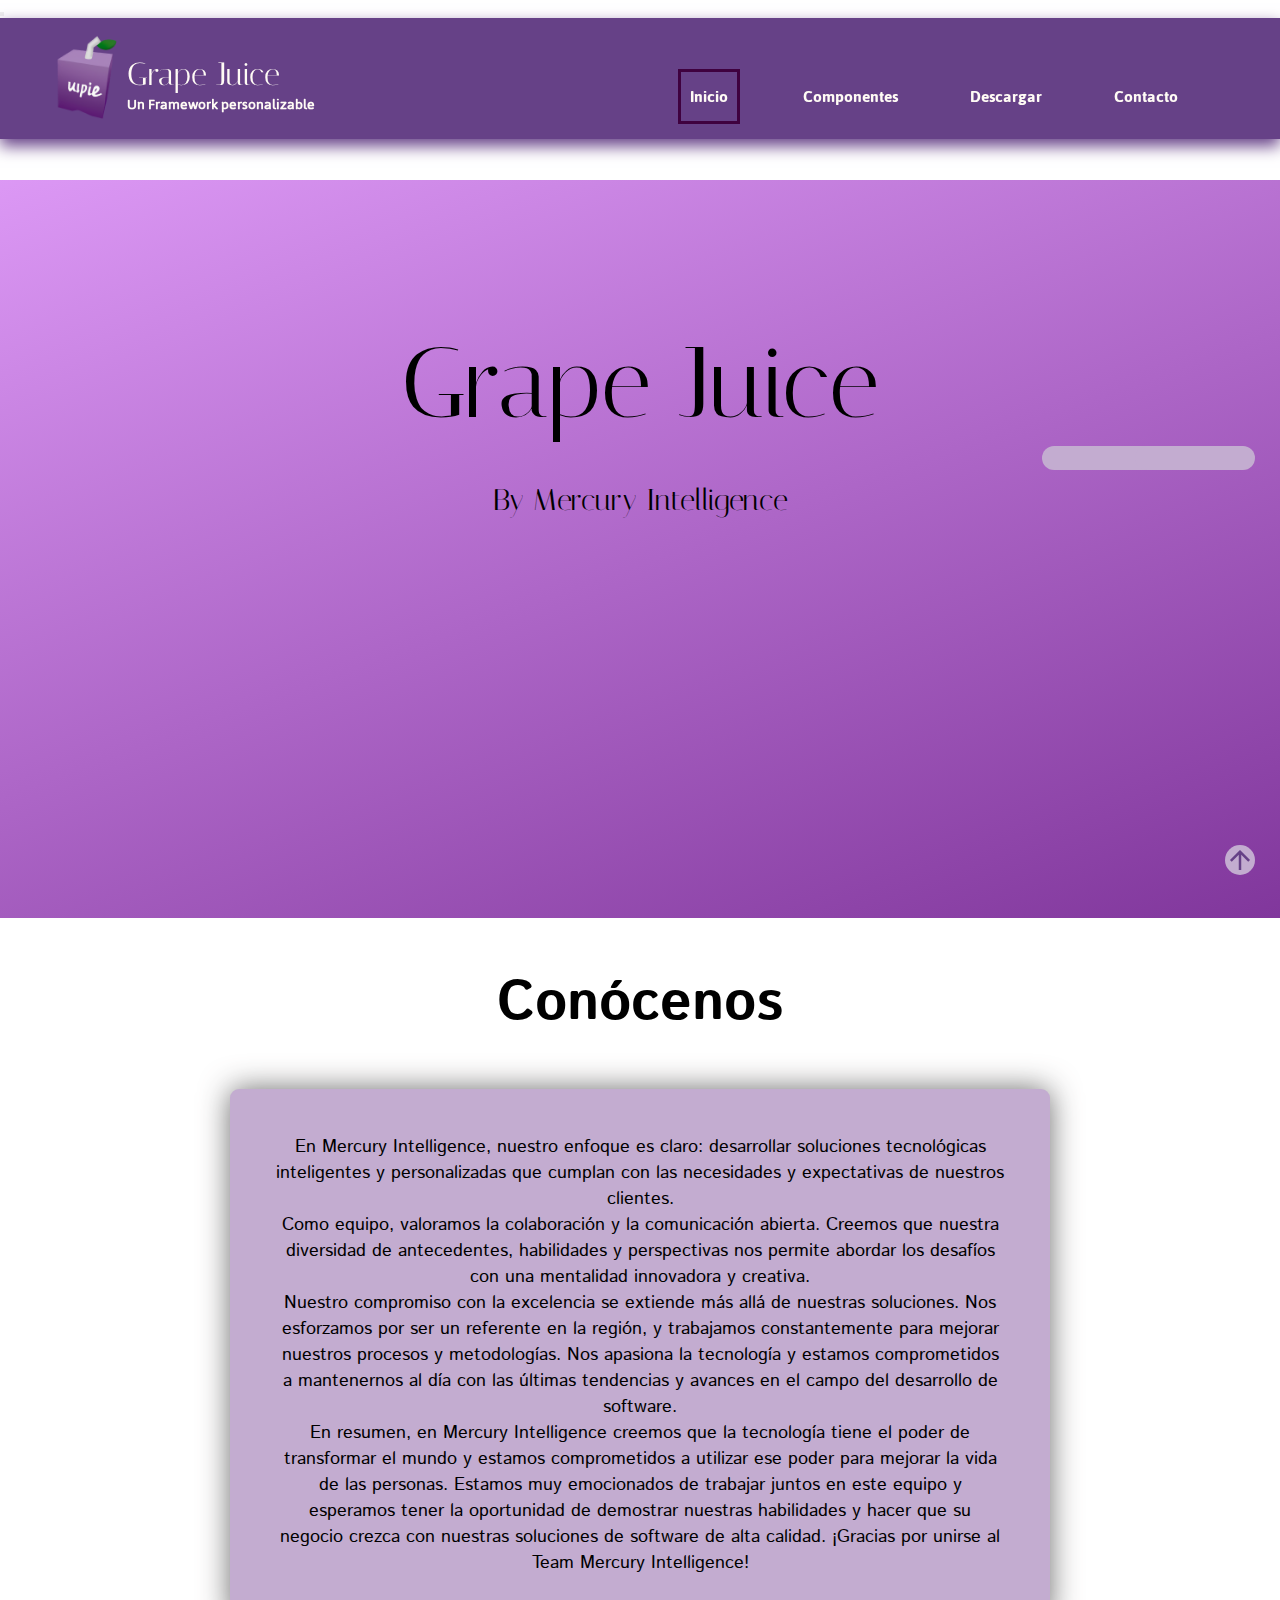
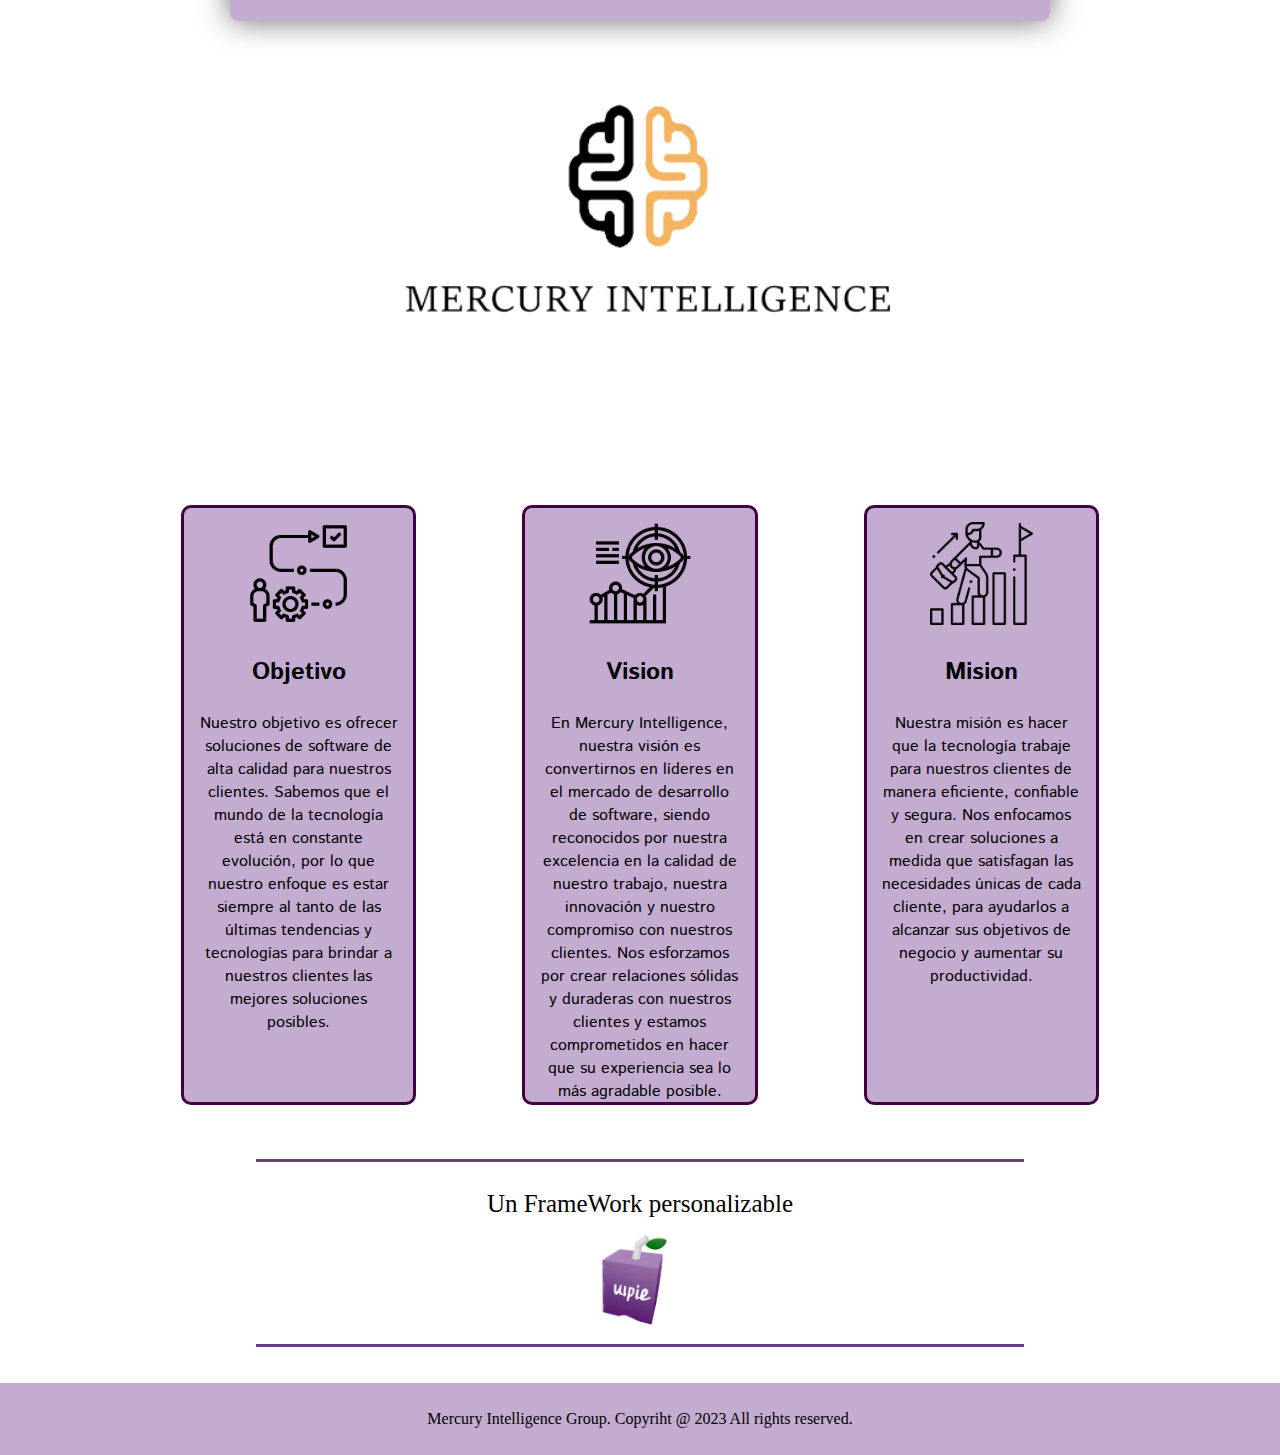
==== index.html @ bf849d71 "20/03" ====
<!-- Equipo 6: Mercury Intelligence
    INTEGRANTES:
ROMÁN LÓPEZ FÁTIMA ISABEL
GONZÁLEZ GONZÁLEZ URIEL
RUVALCABA BECERRA URIEL DE JESÚS
HERNÁNDEZ FRANCO CRISTOFER
NAVARRO GUTIÉRREZ ESTHEFANI
FLORES DE LA TORRE SAÚL

 -->
<!DOCTYPE html>
<html lang="en">

<head>
    <meta charset="UTF-8">
    <meta http-equiv="X-UA-Compatible" content="IE=edge">
    <meta name="viewport" content="width=device-width, initial-scale=1.0">
    <link rel="stylesheet" href="./assets/styles/style.css">
    <link rel="stylesheet" href="https://fonts.googleapis.com/icon?family=Material+Icons">
    <link rel="stylesheet" href="assets/icons/iconos.css">
    <link rel="shortcut icon" href="assets/img/grape-juice-logo.png">
    <title>Grape-Juice Framework</title>
</head>

<body>
    <span id="btnUp" class="material-icons">arrow_upward</span>
    <button class="switch" id="switch">
    <span class="dark material-icons" onclick="darkMode()">bedtime</span>
    <span class="light material-icons" onclick="lightMode()">sunny</span>
</button>
    <header class="headeri">
        <div>
            <h1 id="texto">Grape Juice</h1>
            <h4 id="perso">Un Framework personalizable</h4>
            <article class="logo" id="logo">
                <img src="assets/img/grape-juice-logo.png" style="width: 110px;">
            </article>
        </div>
        <nav>
            <ul class="ul" id="ul">
                <li><a id="cajaIn" href="index.html">Inicio</a></li>
                <li><a id="comp" href="componentes.html">Componentes</a></li>
                <li><a id="des" href="descarga.html">Descargar</a></li>
                <li><a id="cont" href="contacto.html">Contacto</a></li>
                <li><a id="home2" class="icon-home" href="index.html"></a></li>
                <li><a id="cajaIn2" class="icon-menu3" href="componentes.html"></a></li>
                <li><a id="des2" class="icon-cloud-download" href="descarga.html"></a></li>
                <li><a id="cont2" class="icon-user" href="contacto.html"></a></li>
            </ul>
        </nav>
    </header>
    <main>

        <div class="portada">
            <br><br><br><br> <br> <br> <br> <br>
                <h1 id="titulo">Grape Juice</h1>
                <h2 id="equipo">By Mercury Intelligence</h2>
            
        </div>
        <div id="conocenos">
            <br><br><h1 id="cono">Conócenos</h1><br><br>
            <p id="parrafoi"> En Mercury Intelligence, nuestro enfoque es claro: desarrollar soluciones tecnológicas inteligentes y personalizadas 
                que cumplan con las necesidades y expectativas de nuestros clientes. <br>
                
                Como equipo, valoramos la colaboración y la comunicación abierta. Creemos que nuestra diversidad de antecedentes, 
                habilidades y perspectivas nos permite abordar los desafíos con una mentalidad innovadora y creativa. <br>
                
                Nuestro compromiso con la excelencia se extiende más allá de nuestras soluciones. 
                Nos esforzamos por ser un referente en la región, y trabajamos constantemente para mejorar nuestros procesos y metodologías.
                Nos apasiona la tecnología y estamos comprometidos a mantenernos al día con las últimas tendencias y avances en el campo del desarrollo de software. <br>
                
                En resumen, en Mercury Intelligence creemos que la tecnología tiene el poder de transformar el mundo y estamos comprometidos a utilizar ese poder para mejorar la vida de las personas.
                Estamos muy emocionados de trabajar juntos en este equipo y esperamos tener la oportunidad de demostrar nuestras habilidades y hacer que su negocio crezca con nuestras soluciones de software de alta calidad.
                ¡Gracias por unirse al Team Mercury Intelligence! <br>
            </p>
        </div> <br><br>

        <div id="logoEquipo"><img src="assets/img/MercuryBSF.png" style="width: 40%;" ></div>

            <div class="info">
                <div class="objetivo">
                    <div id="imagen">
                        <img src="./assets/img/mision.png" style="width: 45%;">
                    </div><br>
                    <div id="textOb">
                        <h2>Objetivo</h2><br>
                        <p id="parrafo">Nuestro objetivo es ofrecer soluciones de software de alta calidad para nuestros clientes. 
                            Sabemos que el mundo de la tecnología está en constante evolución, por lo que nuestro enfoque es estar siempre al tanto de las últimas tendencias 
                            y tecnologías para brindar a nuestros clientes las mejores soluciones posibles.</p>
                    </div>

                </div>
                
                <div class="vision">
                    <div id="imagen">
                        <img src="./assets/img/vision.png" style="width: 45%;">
                    </div><br>
                    <div id="textOb">
                        <h2>Vision</h2><br>
                        <p id="parrafo">En Mercury Intelligence, nuestra visión es convertirnos en líderes en el mercado de desarrollo de software, 
                            siendo reconocidos por nuestra excelencia en la calidad de nuestro trabajo, nuestra innovación y nuestro compromiso con nuestros clientes. 
                            Nos esforzamos por crear relaciones sólidas y duraderas con nuestros clientes y estamos comprometidos en hacer que su experiencia sea lo más agradable posible.</p>
                    </div>
                </div>

                <div class="mision">
                    <div id="imagen">
                        <img src="./assets/img/motivacion.png" style="width: 45%;">
                    </div><br>
                    <div id="textOb">
                        <h2>Mision</h2><br>
                        <p id="parrafo"> Nuestra misión es hacer que la tecnología trabaje para nuestros clientes de manera eficiente, confiable y segura. 
                            Nos enfocamos en crear soluciones a medida que satisfagan las necesidades únicas de cada cliente, para ayudarlos a alcanzar sus objetivos de negocio y aumentar su productividad.
                            </p>
                    </div>
                </div>
                
            </div>
            <br><br><br><div id="by">
                <hr color="#664187" size="5" style="border-style:double;" id="hrForm"><br>
                <p>Un FrameWork personalizable</p>
                <div><img src="assets/img/grape-juice-logo.png" style="width: 120px;"></div>
                <hr color="#664187" size="5" style="border-style:double;" id="hrForm">
            </div><br><br>
        

    </main>

    <footer>
        <p>Mercury Intelligence Group. Copyriht @ 2023 All rights reserved.</p>
    </footer>

    <script src="assets/scripts/jquery-latest.js"></script>
    <script src="assets/scripts/index.js"></script>
</body>

</html>
---- assets/styles/style.css ----
@font-face {
    font-family: Titles;
    src: url(../fonts/Italiana-Regular.ttf);
    font-weight: bold;

}

@font-face {
    font-family: Apartados;
    src: url(../fonts/Jaldi-Bold.ttf);
    font-weight: bold;

}
@font-face {
    font-family: Apartado;
    src: url(../fonts/Jaldi-Regular.ttf);
    

}

@font-face {
    font-family: Subtitulos;
    src: url(../fonts/IstokWeb-Bold.ttf);

}

@font-face {
    font-family: Texts;
    src: url(../fonts/IstokWeb-Regular.ttf);

}

:root{
    --Fuerte: #664187;
    --Bajo: #c3acd0;
    --Beige: #F7EFE5;
    --blanco: #FFFBF5;
    --gris:#D9D9D9;
    --fsizeContenido: 22px;
    --fsizesubtitulos:26px;
    
}

/*General*/
*{
    margin:0;
    padding: 0;
    box-sizing: border-box;
    -moz-box-sizing: border-box;
    -o-box-sizing: border-box;
    -webkit-box-sizing: border-box;
    -ms-box-sizing: border-box;
    
   
}

header{
    width: 100%;
    padding: 3vh;
    position: fixed;
    text-align: right ;
    background-color: var(--Fuerte) ;
    color:var(--blanco);
    box-shadow: 0 7px 15px var(--Fuerte);
    z-index: 10;

}
header h1{
    text-align: left;
    margin-bottom: -12px;
    margin-top: 10px;
}
aside{
    width: 15vw;
    padding: 10vh;
    top: 18%;
    left: 60%;
    bottom: 1%;
    position:fixed;
    background-color:var(--Bajo);
    border-radius: 5px;
    
}
#texto{
    font-family: Titles;
    margin-left: 100px;
    
}
#perso{
   margin-left: 100px;
   position: fixed;
   margin-top: 10px;
   font-family:Apartado;
}
#cono{
    font-size: 55px;
}

#ul{
    font-family: Apartados;
    margin-inline-end: 50px;
    font-size: large;
}

nav ul li{
    display: inline-block;
}
nav ul li a{
    margin-left: 50px;
    padding: 1vh;
    text-decoration: none ;
    font-weight: bolder;
    color:var(--base);
    font-size:1em ;
    border-radius:0% ;
    transition: background-color 1s, color 0.5s;

}

nav ul li a:hover{
    background-color: var(--Bajo);
    color: var(--Fuerte);
}

 nav ul li #cajaIn{
    
    border: solid rgb(63, 1, 63) 3px;
}
nav ul li #cajaIn:hover{
    
    border: solid var(--Bajo) 3px;
}
 .btnMenu{
   margin-left: 15px;
   height: 200px;
   width: 200px;
   background-color: red;
}

.logo{
    position:fixed;
    margin-top: -60px;
    margin-left: 10px;
}


main{
    
    justify-content: center;
    padding-top: 18vh;
    
}

.portada{
    width: 100%;
    height: 82vh;
    background: linear-gradient(160deg,rgba(215, 138, 243, 0.884),rgba(125, 49, 153, 0.973),rgba(62, 4, 70, 0.842),rgba(80, 5, 88, 0.829));
    background-size: 300% 300%;
    position:flex;
    text-align: center;
    animation: fondoPortada 7s ease infinite;
}
@keyframes fondoPortada{
    0%{background-position: 0 50%;}
    50%{background-position: 100% 50%;}
    100%{background-position: 0 50%;}
}
#logoEquipo{
    text-align: center;  
}
#titulo{
    text-align: center;
    font-size: 100px;
    font-family: Titles;
    font-style:bold;
}
#equipo{
    font-size: 30px;
    margin-top: 40px;
    font-family: Titles;
}
#imagen{
    margin-top: 14px;
}
#conocenos{
    font-family:Subtitulos;
    text-align: center;
}
.info{
    display: flex;
    justify-content: space-around;
    margin-bottom: 100px;
    margin-top: 3%;
    font-family: Subtitulos;
    
    margin-left: 10%;
    margin-right: 10%;
    height: 500px;
          
}
.info .objetivo, .mision, .vision{
    font-family: Subtitulos;
    text-align: center;
    font-size: 99%;
    border: solid rgb(63, 1, 63) 3px;
    width: 23%;
    height: 120%;
    border-radius: 10px;
    background-color: var(--Bajo);
    
}
.info .objetivo:hover, .mision:hover, .vision:hover{
    transform: scale(1.02, 1.02);
    cursor: pointer;
    box-shadow: 0 0 30px rgba(95, 93, 93, 0.911);
}

#parrafo{
    font-family: Texts;
    padding-left: 15px;
    padding-right: 15px;
}
#parrafoi{
    font-family: Texts;
    text-align: center;
   font-size: 18px;
    background-color: var(--Bajo);
    margin-left: 18%;
    margin-right: 18%;
    border-radius: 9px;
    padding: 45px; /* modifique para que el padding fuera en los cuatro lados y no solo a los lados */
    box-shadow:0 0 30px rgba(95, 93, 93, 0.911) ;
}
#parrafoi:hover{
    transform: scale(1.02,1.02);
   
    
}

#inicio{
    text-align: center;
    margin: 5%;
}


/*Boton subida*/
#btnUp{
    position: fixed;
    bottom: 25px;
    right: 25px;
    font-size: 30px;
    color: var(--Fuerte);
    background-color: var(--Bajo);
    border-radius: 50px;
  }
  #btnUp:hover{
    cursor: pointer;
    box-shadow: 0 7px 15px var(--complementary);
  }
footer{
    width: 100%;
    padding: 3vh;
    text-align:center;
    background-color:var(--Bajo);
 
    
}
footer p{
    font-size: var(--fsize);
    
}
#by{
    text-align: center;
    font-size: 25px;
    margin-left: 20%;
    margin-right: 20%;
}
#hrform{
    margin-top: 5%;
}
.sibe{
    position: fixed;
    bottom: 430px;
    left: 5px;
    font-size: 80px;
    color: var(--Fuerte);
    background-color: var(--Bajo);
    border-radius: 50px;
    cursor: pointer;
  }
  .sibe:hover{
    cursor: pointer;
    box-shadow: 0 7px 15px var(--gris);
  }

/*Media Queries*/

/*Desktop*/
@media screen and (min-width: 1000px ) {
    .icon-menu{
        display: none;
    }
}

/*Tablet*/
@media screen and (min-width: 720px) and (max-width: 1000px){
    #perso, #texto{
        display: none;
    }
    main{
        display:flexbox;
    }
    
}

/*Moviles*/
@media screen and (max-width: 720px){
    #perso, #texto{
        display: none;
    }
    #logo{
        display: none;
    }
    main{
        display:flexbox;
    }
}


/*Modo oscuro*/
  .dark-mode{
    background-color: rgb(51, 4, 65);
    color: white;
  }

  .light-mode {
    background-color: white;
    color: black;
  }

  .dark{
    position: fixed;
    bottom: 430px;
    right: 70px;
    font-size: 30px;
    color: var(--Fuerte);
    background-color: var(--Bajo);
    border-radius: 50px;
  }
  .dark:hover{
    cursor: pointer;
    box-shadow: 0 7px 15px var(--gris);
  }

  .light{
    position: fixed;
    bottom: 430px;
    right: 25px;
    font-size: 30px;
    color: var(--Fuerte);
    background-color: var(--Bajo);
    border-radius: 50px;
  }
  .light:hover{
    cursor: pointer;
    box-shadow: 0 7px 15px var(--gris);
  }

/*  --------------------------------CONTACTO----------------------------------------- */

#titulocon {
    text-align: center;
    margin-top: 10px;
    font-family: Subtitulos;
}

.Integ{
    width: 100%;
    max-width: 1200px;
    height: 430px;
    display: flex;
    flex-wrap: wrap;
    justify-content: center;
    margin:auto;
}

.Integ .card{
    width: 250px;
    height: 280px;
    border-radius: 9px;
    box-shadow: 0 2px 2px rgba(50, 2, 84, 0.2);
    overflow: hidden;
    margin: 20px;
    text-align: center;
    transition: all 0.25s;
}
.Integ .card:hover{
    transform: translateY(-15px);
    box-shadow: 0 12px 16px rgba(89, 12, 152, 0.2);
}

.Integ .card img{
    width: 200px;
    height: 250px;
}
.Integ .card h5{
    font-weight: 600;
}
.Integ .card p{
    padding: 0 1rem;
    font-size: 16px;
    font-weight: 300;
}
.Integ .card a{
    font-weight: 500;
    text-decoration: none;
    color: #3498db;
}
@import url('https://fonts.googleapis.com/css?family=Poppins:400,500,600,700&display=swap');

.wrapper {
    display: inline-flex;

}

.wrapper .icon {
    margin: 0 20px;
    text-align: center;
    cursor: pointer;
    display: flex;
    align-items: center;
    justify-content: center;
    flex-direction: column;
    position: relative;
    z-index: 2;
    transition: 0.4s cubic-bezier(0.68, -0.50, 0.30, 1.5);
}

.wrapper .icon span {
    display: block;
    height: 60px;
    width: 60px;
    background: white;
    border-radius: 50%;
    position: relative;
    z-index: 2;
    box-shadow: 0px 10px 10px rgba(98, 9, 170, 0.1);
    transition: 0.4s cubic-bezier(0.68, -0.50, 0.30, 1.5);
}

.wrapper .icon span i {
    line-height: 60px;
    font-size: 25px;
}

.wrapper .icon .tooltip {
    position: absolute;
    top: 0;
    z-index: 1;
    background: white;
    color: white;
    padding: 10px 18px;
    font-size: 20px;
    font-weight: 500;
    border-radius: 25px;
    opacity: 0;
    pointer-events: none;
    box-shadow: 0px 10px 10px rgba(89, 17, 138, 0.1);
    transition: 0.4s cubic-bezier(0.68, -0.50, 0.30, 1.5);
}

.wrapper .icon:hover .tooltip {
    top: -70px;
    opacity: 1;
    pointer-events: auto;
}

.icon .tooltip:before {
    position: absolute;
    content: "";
    height: 15px;
    width: 15px;
    background: white;
    left: 50%;
    bottom: -6px;
    transform: translateX(-50%) rotate(45deg);
}

.wrapper .icon:hover span {
    color: #fff;
}

.wrapper .icon:hover span,
.wrapper .icon:hover .tooltip {
    text-shadow: 0px -1px 0px rgba(0, 0, 0, 0.4);
}

.wrapper .facebook:hover span,
.wrapper .facebook:hover .tooltip,
.wrapper .facebook:hover .tooltip:before {
    background: #3b5999;
}

.wrapper .Instagram:hover span,
.wrapper .Instagram:hover .tooltip,
.wrapper .Instagram:hover .tooltip:before {
    background: #e1306c;
}

.wrapper .twitter:hover span,
.wrapper .twitter:hover .tooltip,
.wrapper .twitter:hover .tooltip:before {
    background: #46c1f6;
}

.wrapper .github:hover span,
.wrapper .github:hover .tooltip,
.wrapper .github:hover .tooltip:before {
    background: #a11bda;
}

.wrapper .snapchat:hover span,
.wrapper .snapchat:hover .tooltip,
.wrapper .snapchat:hover .tooltip:before {
    background: #ebf13d;
}

.wrapper .chart-area:hover span,
.wrapper .chart-area:hover .tooltip,
.wrapper .chart-area:hover .tooltip:before {
    background: #504b92;
}
.redes{
    position: center;
}

.grid-conte{
    /* display: grid; */
    /* gap:10px; */
     grid-template-areas: 
    "main"
    "footer"; 
}
@media (min-width: 600px){
.grid-conte{
     grid-template-rows: 100px 50px auto 100px;
     grid-template: "footer footer" 100px / 200px auto;
}    
}

@media (min-width: 900px){
    .grid-conte{
        grid-template:
        "main main mian" auto 
        "footer footer footer"100px / 
        200px auto 200px;
    }
}

#home2{
    display: none;
  }
  
  #cajaIn2{
    display: none;
  }
  
  #des2{
    display: none;
  }
  
  #cont2{
    display: none;
  }
  
  
  @media screen and (max-width: 900px) {
    #ul{
      text-align: center;
    }
  
    #home{
      display: none;
    }
  
    #home2{
      display: block;
      font-size: 25px;
    }
  
    #cajaIn{
      display: none;
    }
  
    #cajaIn2{
      display: block;
      font-size: 25px;
    }
  
    #des{
      display: none;
    }
  
    #des2{
      display: block;
      font-size: 25px;
    }
  
    #cont{
      display: none;
    }
  
    #cont2{
      display: block;
      font-size: 25px;
    }
  
  }
---- assets/icons/iconos.css ----
@font-face {
  font-family: 'icomoon';
  src:  url('fonts/icomoon.eot?htoumv');
  src:  url('fonts/icomoon.eot?htoumv#iefix') format('embedded-opentype'),
    url('fonts/icomoon.ttf?htoumv') format('truetype'),
    url('fonts/icomoon.woff?htoumv') format('woff'),
    url('fonts/icomoon.svg?htoumv#icomoon') format('svg');
  font-weight: normal;
  font-style: normal;
  font-display: block;
}

[class^="icon-"], [class*=" icon-"] {
  /* use !important to prevent issues with browser extensions that change fonts */
  font-family: 'icomoon' !important;
  speak: never;
  font-style: normal;
  font-weight: normal;
  font-variant: normal;
  text-transform: none;
  line-height: 1;

  /* Better Font Rendering =========== */
  -webkit-font-smoothing: antialiased;
  -moz-osx-font-smoothing: grayscale;
}

.icon-home:before {
  content: "\e900";
}
.icon-home2:before {
  content: "\e901";
}
.icon-pencil:before {
  content: "\e905";
}
.icon-image:before {
  content: "\e90d";
}
.icon-camera:before {
  content: "\e90f";
}
.icon-connection:before {
  content: "\e91b";
}
.icon-file-empty:before {
  content: "\e924";
}
.icon-files-empty:before {
  content: "\e925";
}
.icon-price-tags:before {
  content: "\e936";
}
.icon-barcode:before {
  content: "\e937";
}
.icon-qrcode:before {
  content: "\e938";
}
.icon-cart:before {
  content: "\e93a";
}
.icon-coin-dollar:before {
  content: "\e93b";
}
.icon-credit-card:before {
  content: "\e93f";
}
.icon-phone:before {
  content: "\e942";
}
.icon-envelop:before {
  content: "\e945";
}
.icon-location2:before {
  content: "\e948";
}
.icon-clock:before {
  content: "\e94e";
}
.icon-bell:before {
  content: "\e951";
}
.icon-calendar:before {
  content: "\e953";
}
.icon-mobile:before {
  content: "\e958";
}
.icon-box-add:before {
  content: "\e95e";
}
.icon-undo:before {
  content: "\e965";
}
.icon-bubbles:before {
  content: "\e96c";
}
.icon-user:before {
  content: "\e971";
}
.icon-user-check:before {
  content: "\e975";
}
.icon-hour-glass:before {
  content: "\e979";
}
.icon-search:before {
  content: "\e986";
}
.icon-zoom-in:before {
  content: "\e987";
}
.icon-zoom-out:before {
  content: "\e988";
}
.icon-gift:before {
  content: "\e99f";
}
.icon-bin:before {
  content: "\e9ac";
}
.icon-bin2:before {
  content: "\e9ad";
}
.icon-list:before {
  content: "\e9ba";
}
.icon-menu:before {
  content: "\e9bd";
}
.icon-menu3:before {
  content: "\e9bf";
}
.icon-menu4:before {
  content: "\e9c0";
}
.icon-cloud-download:before {
  content: "\e9c2";
}
.icon-cloud-upload:before {
  content: "\e9c3";
}
.icon-cloud-check:before {
  content: "\e9c4";
}
.icon-link:before {
  content: "\e9cb";
}
.icon-eye-blocked:before {
  content: "\e9d1";
}
.icon-contrast:before {
  content: "\e9d5";
}
.icon-plus:before {
  content: "\ea0a";
}
.icon-minus:before {
  content: "\ea0b";
}
.icon-cancel-circle:before {
  content: "\ea0d";
}
.icon-cross:before {
  content: "\ea0f";
}
.icon-checkmark:before {
  content: "\ea10";
}
.icon-checkmark2:before {
  content: "\ea11";
}
.icon-exit:before {
  content: "\ea14";
}
.icon-circle-up:before {
  content: "\ea41";
}
.icon-circle-right:before {
  content: "\ea42";
}
.icon-circle-down:before {
  content: "\ea43";
}
.icon-circle-left:before {
  content: "\ea44";
}
.icon-checkbox-checked:before {
  content: "\ea52";
}
.icon-share:before {
  content: "\ea7d";
}
.icon-google:before {
  content: "\ea88";
}
.icon-google-plus3:before {
  content: "\ea8d";
}
.icon-facebook:before {
  content: "\ea90";
}
.icon-instagram:before {
  content: "\ea92";
}
.icon-whatsapp:before {
  content: "\ea93";
}
.icon-youtube:before {
  content: "\ea9d";
}
.icon-github:before {
  content: "\eab0";
}
.icon-appleinc:before {
  content: "\eabe";
}
.icon-android:before {
  content: "\eac0";
}
.icon-windows:before {
  content: "\eac1";
}
.icon-paypal:before {
  content: "\ead8";
}
.icon-chrome:before {
  content: "\ead9";
}
.icon-firefox:before {
  content: "\eada";
}
.icon-IE:before {
  content: "\eadb";
}
.icon-safari:before {
  content: "\eadd";
}
.icon-opera:before {
  content: "\eade";
}
.icon-html-five:before {
  content: "\eae4";
}
.icon-html-five2:before {
  content: "\eae5";
}
.icon-css3:before {
  content: "\eae6";
}
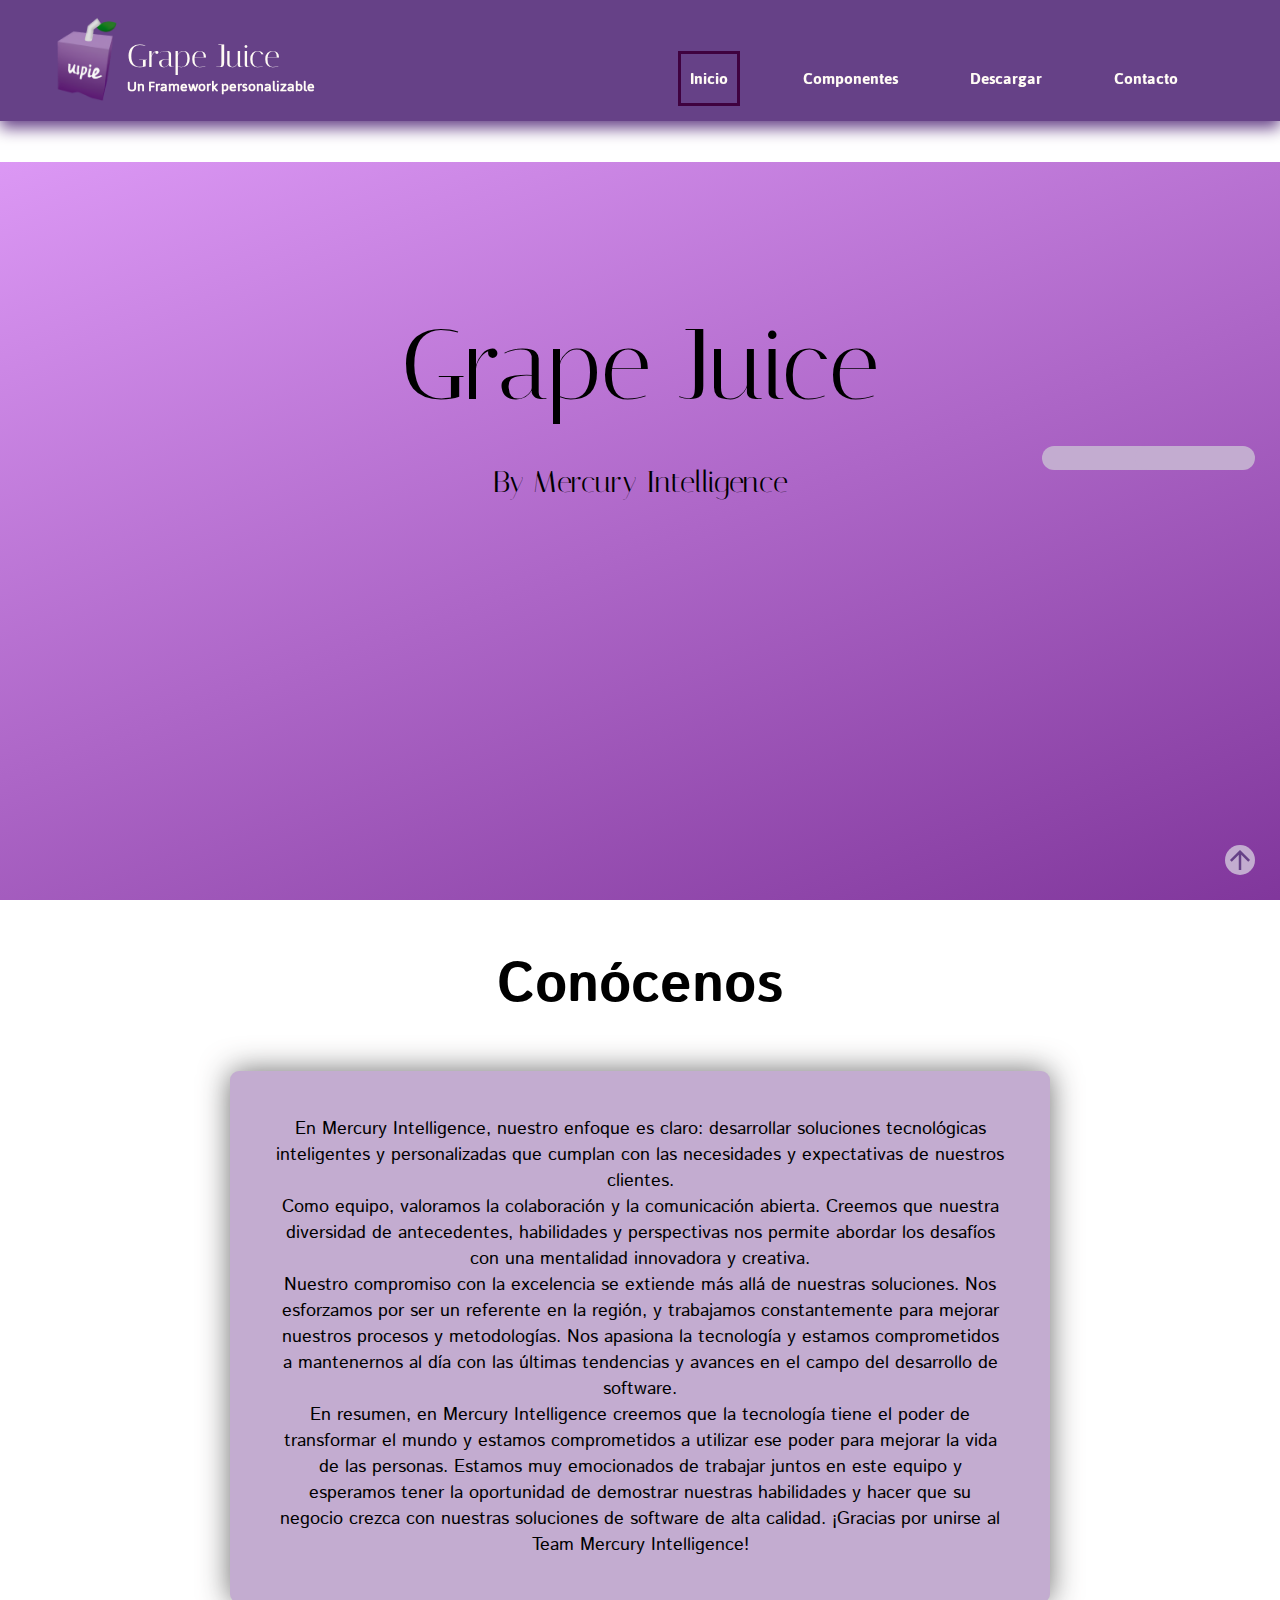
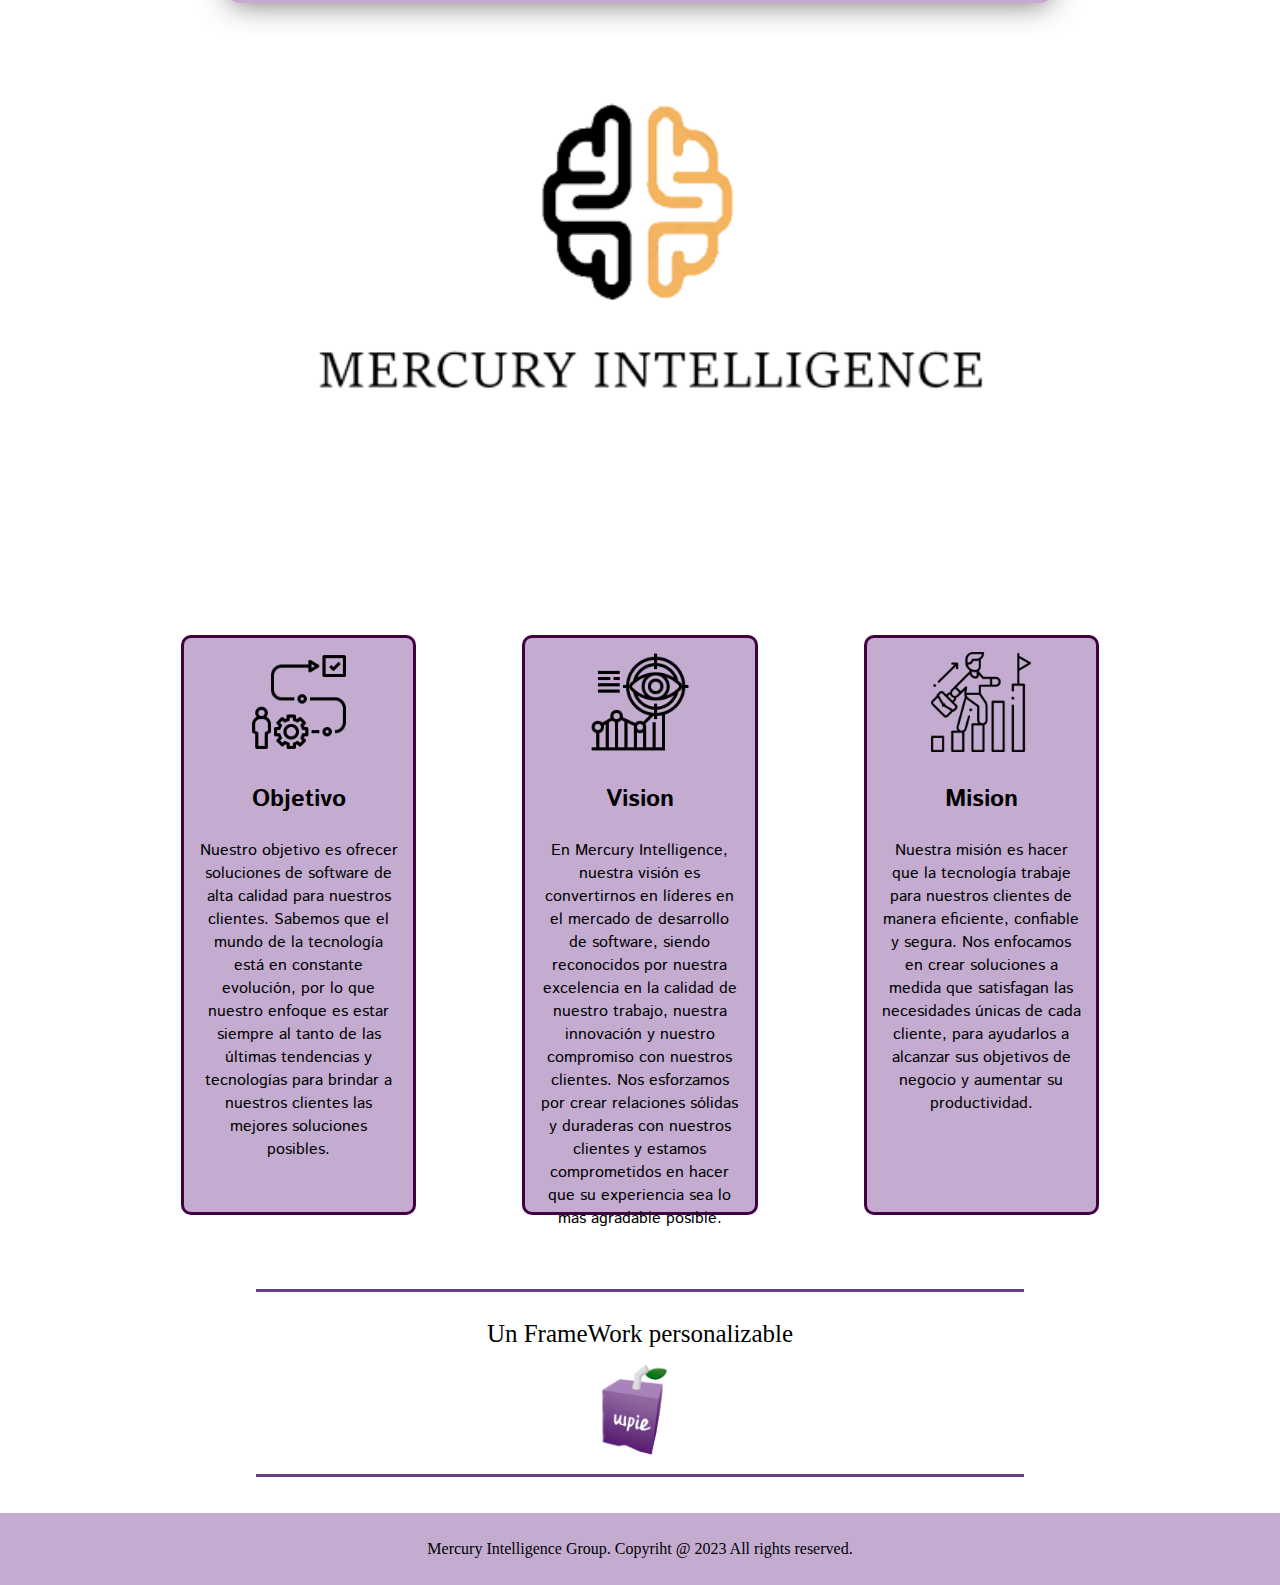
==== commit 24c90762: "20/03" ====
--- a/index.html
+++ b/index.html
@@ -24,10 +24,8 @@
 
 <body>
     <span id="btnUp" class="material-icons">arrow_upward</span>
-    <button class="switch" id="switch">
     <span class="dark material-icons" onclick="darkMode()">bedtime</span>
     <span class="light material-icons" onclick="lightMode()">sunny</span>
-</button>
     <header class="headeri">
         <div>
             <h1 id="texto">Grape Juice</h1>
@@ -74,13 +72,11 @@
                 ¡Gracias por unirse al Team Mercury Intelligence! <br>
             </p>
         </div> <br><br>
-
-        <div id="logoEquipo"><img src="assets/img/MercuryBSF.png" style="width: 40%;" ></div>
-
+        <div id="logoEquipo"><img src="assets/img/MercuryBSF.png" style="width: 700px;"></div>
             <div class="info">
                 <div class="objetivo">
                     <div id="imagen">
-                        <img src="./assets/img/mision.png" style="width: 45%;">
+                        <img src="./assets/img/mision.png" style="width: 100px;">
                     </div><br>
                     <div id="textOb">
                         <h2>Objetivo</h2><br>
@@ -93,7 +89,7 @@
                 
                 <div class="vision">
                     <div id="imagen">
-                        <img src="./assets/img/vision.png" style="width: 45%;">
+                        <img src="./assets/img/vision.png" style="width: 100px;">
                     </div><br>
                     <div id="textOb">
                         <h2>Vision</h2><br>
@@ -105,7 +101,7 @@
 
                 <div class="mision">
                     <div id="imagen">
-                        <img src="./assets/img/motivacion.png" style="width: 45%;">
+                        <img src="./assets/img/motivacion.png" style="width: 100px;">
                     </div><br>
                     <div id="textOb">
                         <h2>Mision</h2><br>
--- a/assets/styles/style.css
+++ b/assets/styles/style.css
@@ -166,7 +166,7 @@
     100%{background-position: 0 50%;}
 }
 #logoEquipo{
-    text-align: center;  
+    text-align: center;
 }
 #titulo{
     text-align: center;
@@ -201,10 +201,9 @@
 .info .objetivo, .mision, .vision{
     font-family: Subtitulos;
     text-align: center;
-    font-size: 99%;
     border: solid rgb(63, 1, 63) 3px;
     width: 23%;
-    height: 120%;
+    height: 580px;
     border-radius: 10px;
     background-color: var(--Bajo);
     
@@ -614,5 +613,9 @@
       display: block;
       font-size: 25px;
     }
-  
-  }
+
+    #comp{
+        display: none;
+      }
+  
+  }
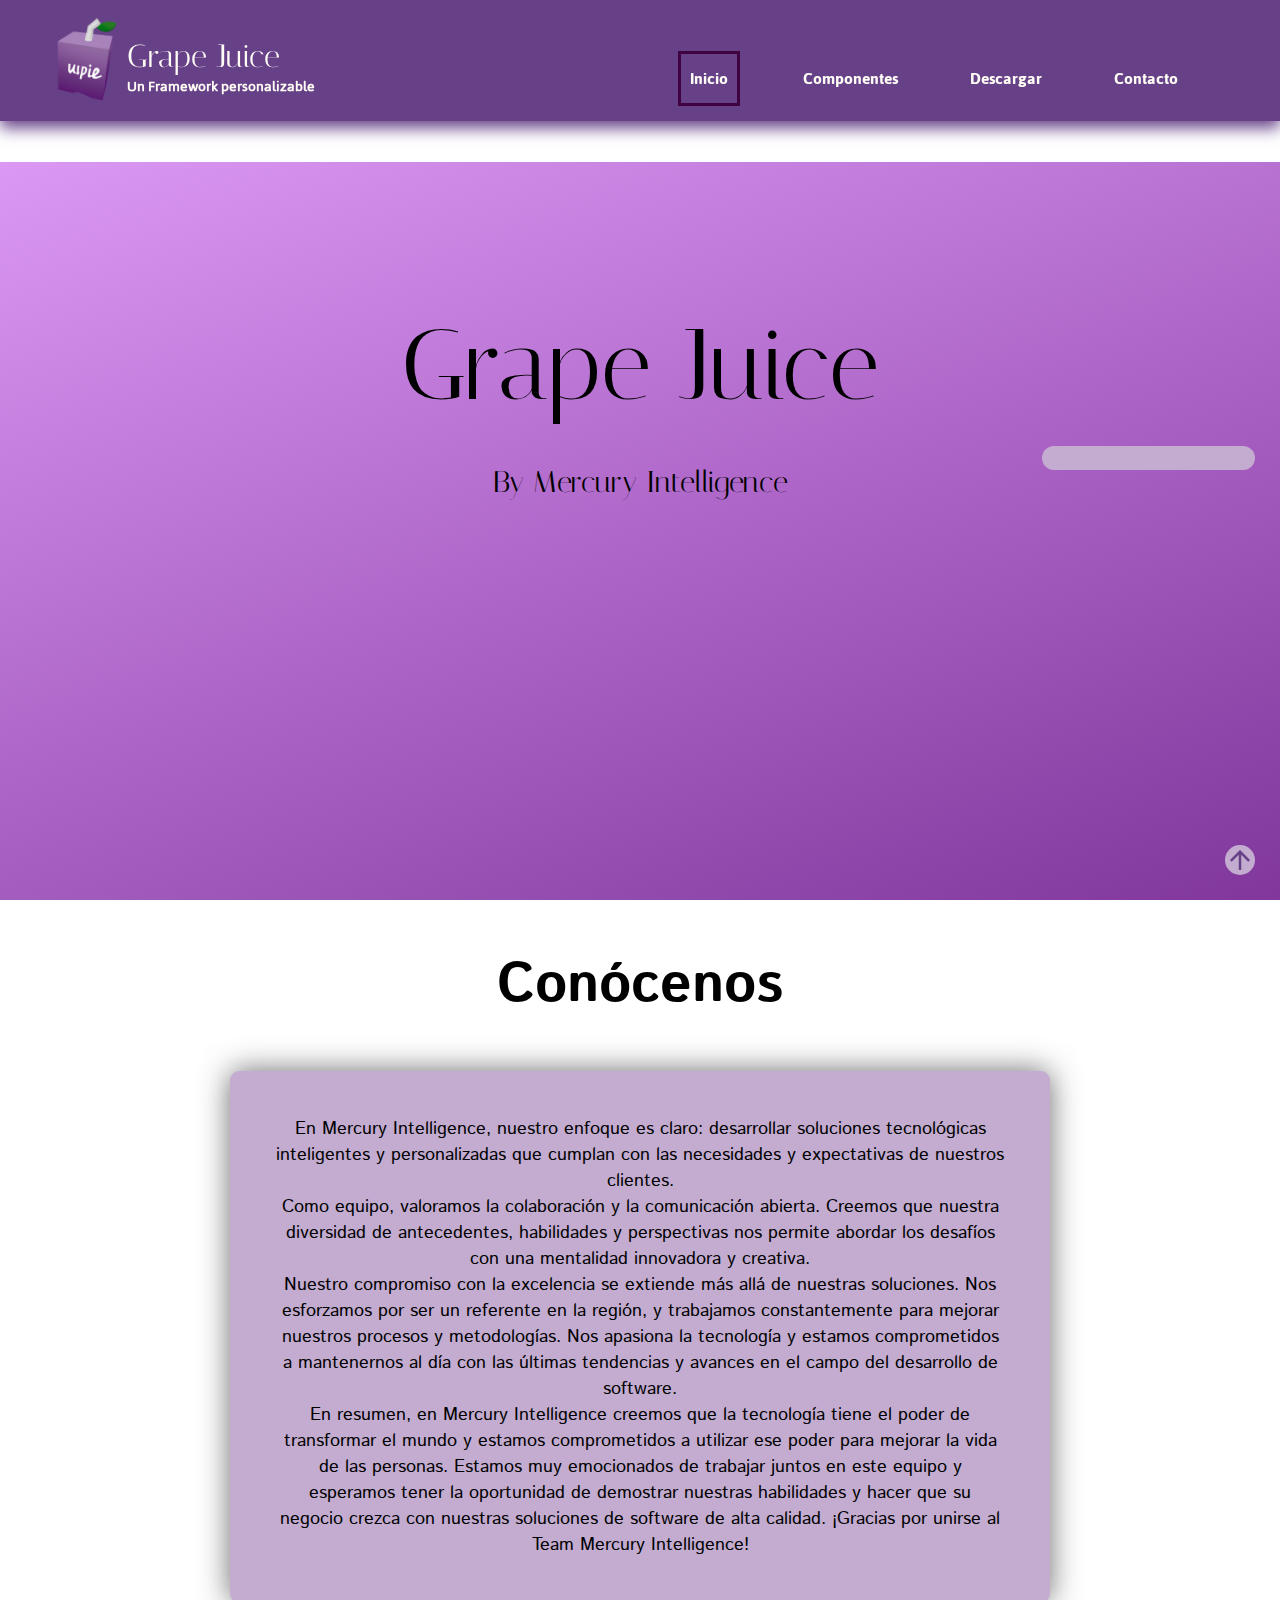
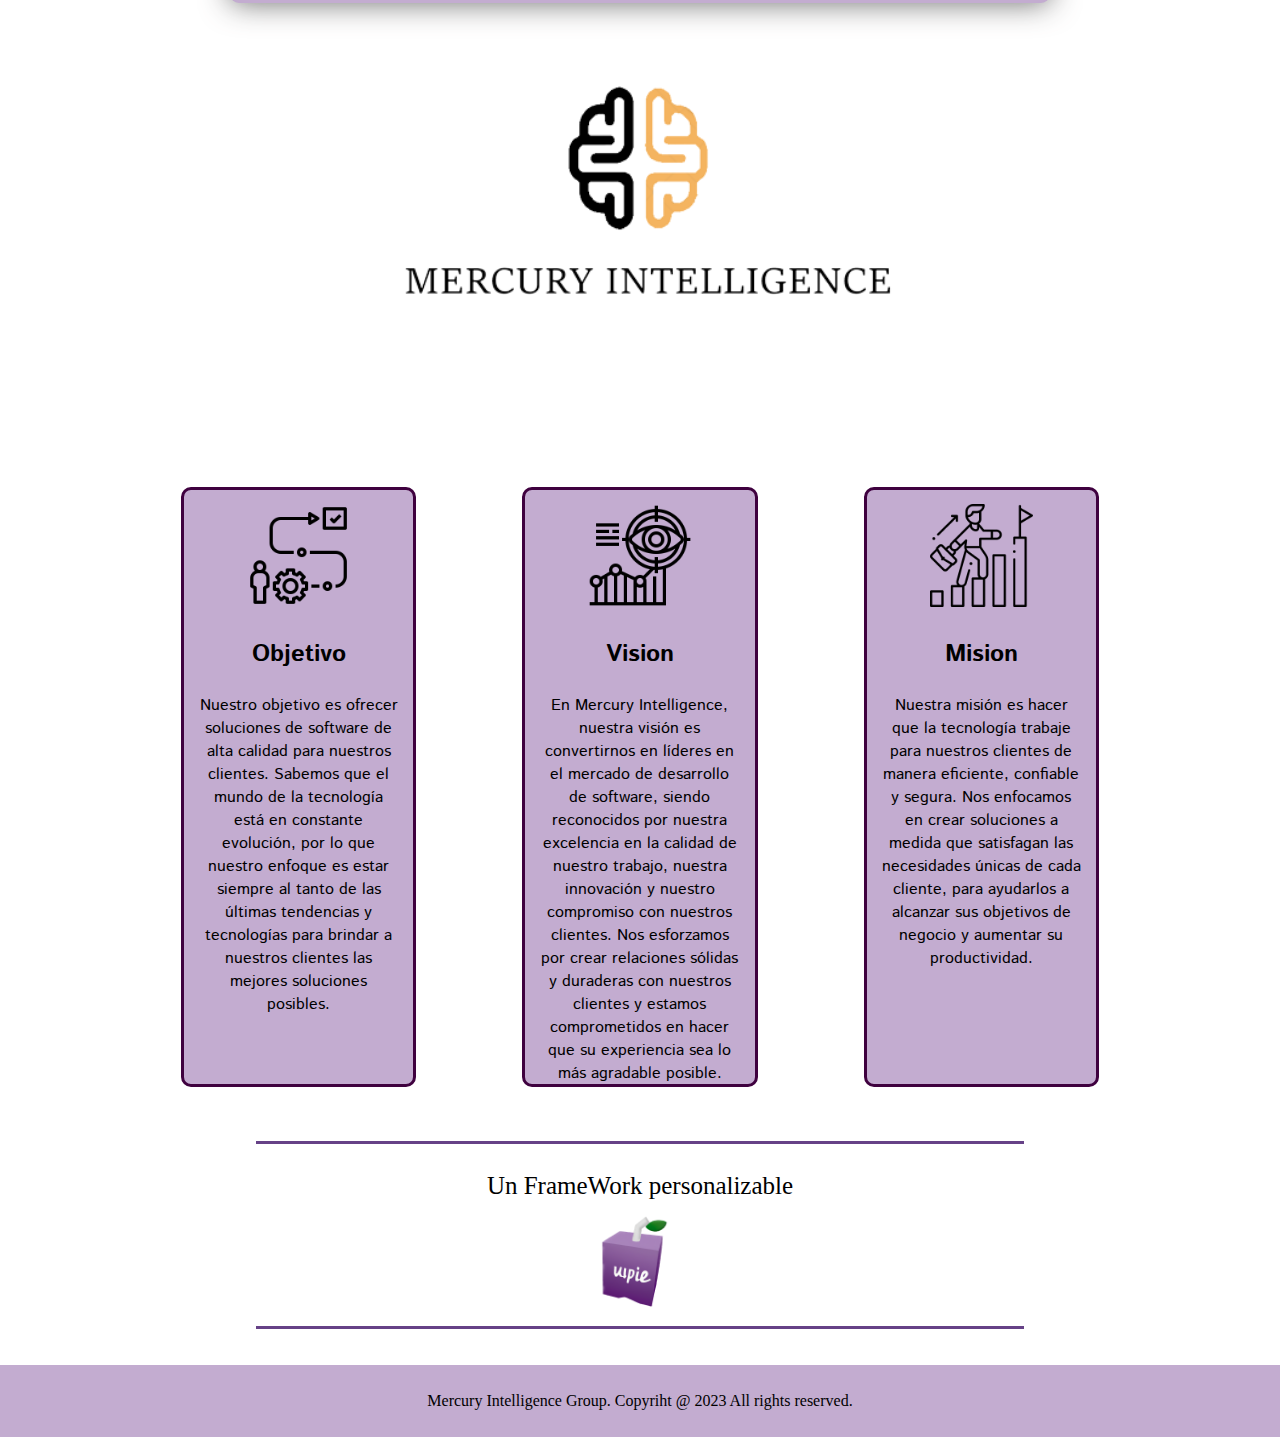
==== commit 55b293cc: "Merge branch 'main' of https://github.com/Fatima-isab/23A.PI.MercuryIntelligence.Fw.GrapeJuice" ====
--- a/index.html
+++ b/index.html
@@ -72,11 +72,13 @@
                 ¡Gracias por unirse al Team Mercury Intelligence! <br>
             </p>
         </div> <br><br>
-        <div id="logoEquipo"><img src="assets/img/MercuryBSF.png" style="width: 700px;"></div>
+
+        <div id="logoEquipo"><img src="assets/img/MercuryBSF.png" style="width: 40%;" ></div>
+
             <div class="info">
                 <div class="objetivo">
                     <div id="imagen">
-                        <img src="./assets/img/mision.png" style="width: 100px;">
+                        <img src="./assets/img/mision.png" style="width: 45%;">
                     </div><br>
                     <div id="textOb">
                         <h2>Objetivo</h2><br>
@@ -89,7 +91,7 @@
                 
                 <div class="vision">
                     <div id="imagen">
-                        <img src="./assets/img/vision.png" style="width: 100px;">
+                        <img src="./assets/img/vision.png" style="width: 45%;">
                     </div><br>
                     <div id="textOb">
                         <h2>Vision</h2><br>
@@ -101,7 +103,7 @@
 
                 <div class="mision">
                     <div id="imagen">
-                        <img src="./assets/img/motivacion.png" style="width: 100px;">
+                        <img src="./assets/img/motivacion.png" style="width: 45%;">
                     </div><br>
                     <div id="textOb">
                         <h2>Mision</h2><br>
--- a/assets/styles/style.css
+++ b/assets/styles/style.css
@@ -166,7 +166,7 @@
     100%{background-position: 0 50%;}
 }
 #logoEquipo{
-    text-align: center;
+    text-align: center;  
 }
 #titulo{
     text-align: center;
@@ -201,9 +201,10 @@
 .info .objetivo, .mision, .vision{
     font-family: Subtitulos;
     text-align: center;
+    font-size: 99%;
     border: solid rgb(63, 1, 63) 3px;
     width: 23%;
-    height: 580px;
+    height: 120%;
     border-radius: 10px;
     background-color: var(--Bajo);
     
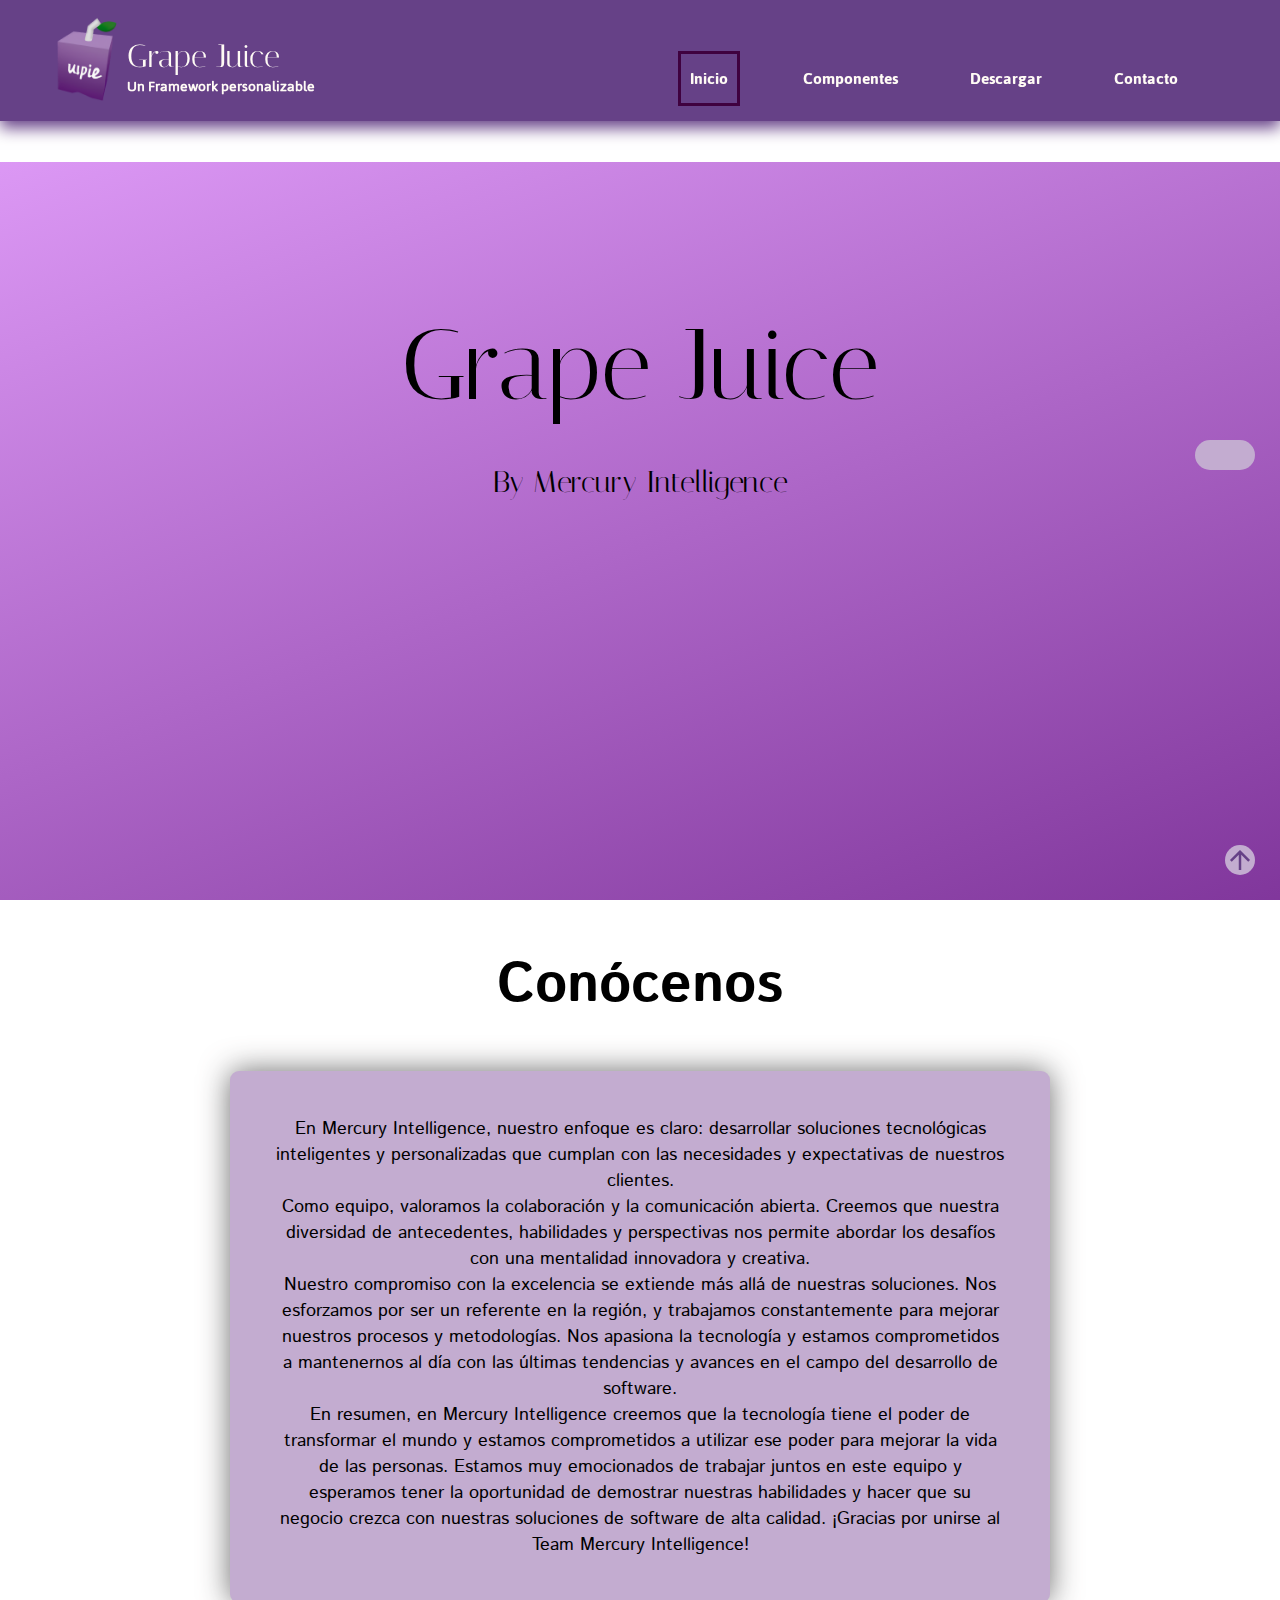
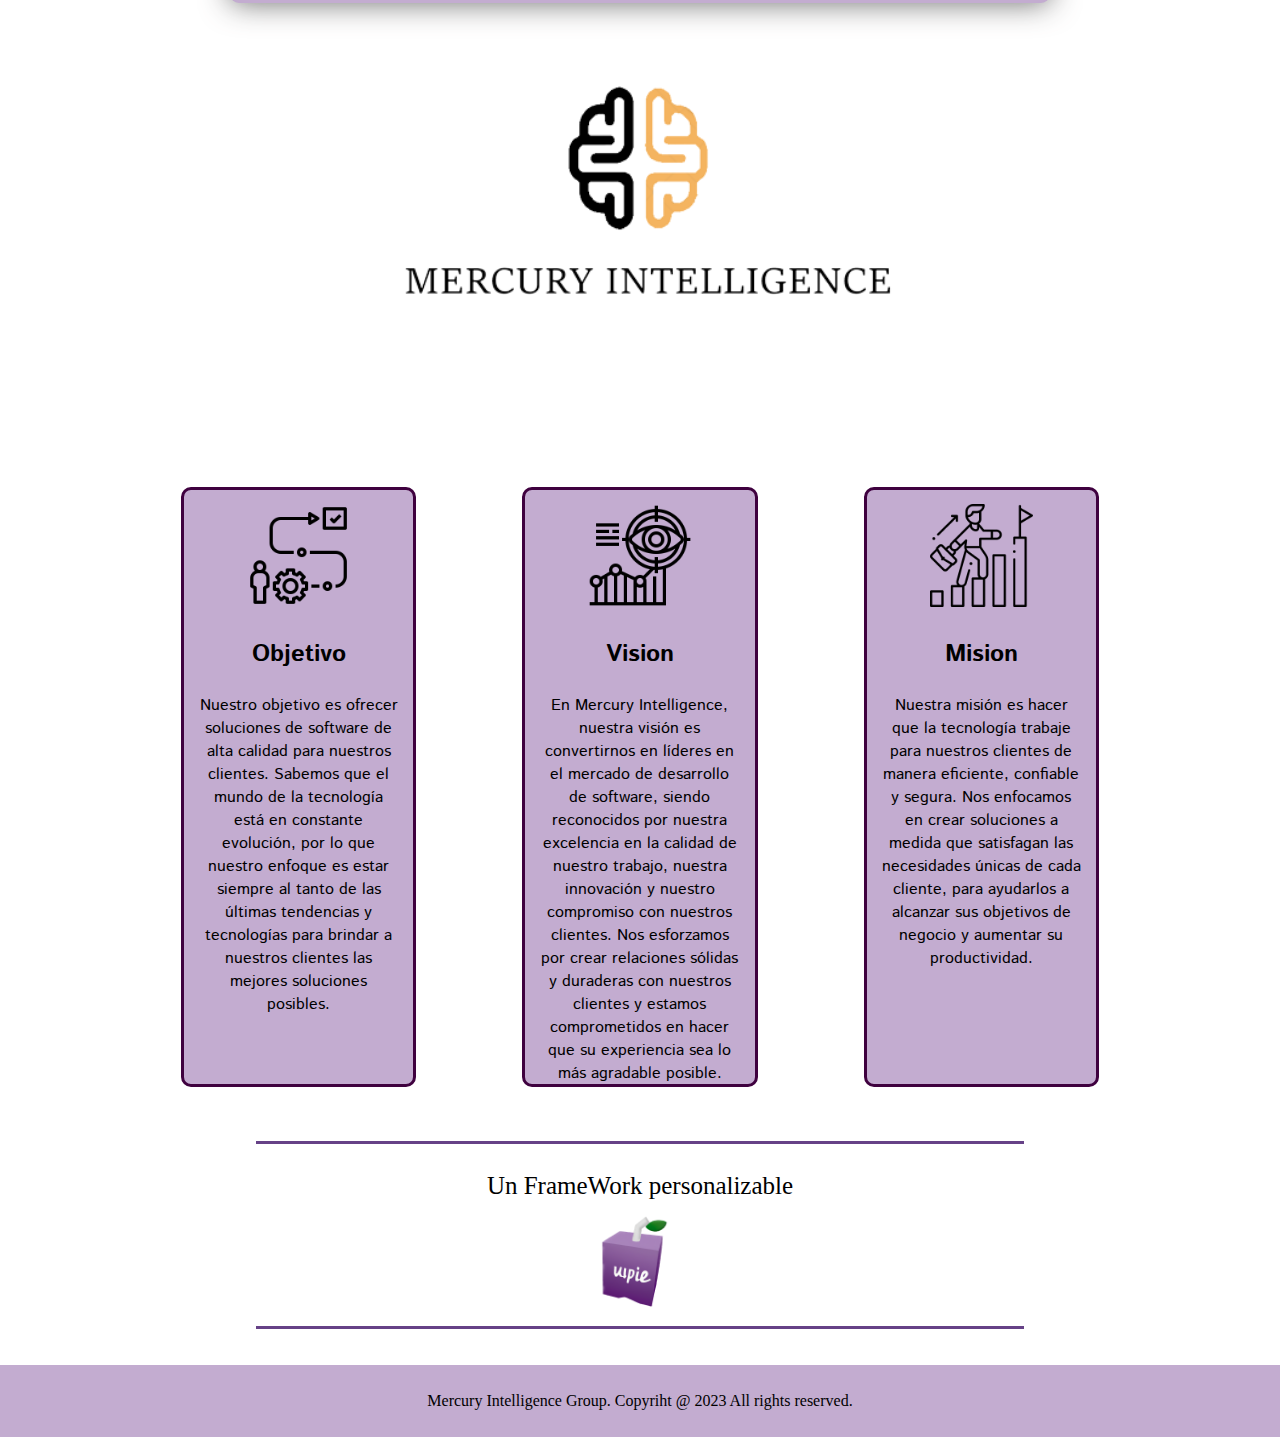
==== commit e676a76a: "21/03" ====
--- a/index.html
+++ b/index.html
@@ -24,8 +24,10 @@
 
 <body>
     <span id="btnUp" class="material-icons">arrow_upward</span>
-    <span class="dark material-icons" onclick="darkMode()">bedtime</span>
-    <span class="light material-icons" onclick="lightMode()">sunny</span>
+    <button class="switch" id="switch">
+    <span class="dark span material-icons" onclick="darkMode()">bedtime</span>
+    <span class="light span material-icons" onclick="lightMode()">sunny</span>
+</button>
     <header class="headeri">
         <div>
             <h1 id="texto">Grape Juice</h1>
--- a/assets/styles/style.css
+++ b/assets/styles/style.css
@@ -36,6 +36,8 @@
     --Beige: #F7EFE5;
     --blanco: #FFFBF5;
     --gris:#D9D9D9;
+    --headerDark:black;
+    --tituloDark:gray;
     --fsizeContenido: 22px;
     --fsizesubtitulos:26px;
     
@@ -64,6 +66,9 @@
     box-shadow: 0 7px 15px var(--Fuerte);
     z-index: 10;
 
+}
+body.dark-mode header{
+    background-color: var(--headerDark);
 }
 header h1{
     text-align: left;
@@ -262,6 +267,7 @@
     padding: 3vh;
     text-align:center;
     background-color:var(--Bajo);
+    display: flexbox;
  
     
 }
@@ -269,6 +275,7 @@
     font-size: var(--fsize);
     
 }
+
 #by{
     text-align: center;
     font-size: 25px;
@@ -285,103 +292,74 @@
     font-size: 80px;
     color: var(--Fuerte);
     background-color: var(--Bajo);
-    border-radius: 50px;
+    border-radius: 100%;
     cursor: pointer;
+    width: 30px;
+    height:30px;
+    line-height:30px;
+    display:block;
+    text-align: center;
   }
   .sibe:hover{
     cursor: pointer;
     box-shadow: 0 7px 15px var(--gris);
   }
 
-/*Media Queries*/
-
-/*Desktop*/
-@media screen and (min-width: 1000px ) {
-    .icon-menu{
-        display: none;
-    }
-}
-
-/*Tablet*/
-@media screen and (min-width: 720px) and (max-width: 1000px){
-    #perso, #texto{
-        display: none;
-    }
-    main{
-        display:flexbox;
-    }
-    
-}
-
-/*Moviles*/
-@media screen and (max-width: 720px){
-    #perso, #texto{
-        display: none;
-    }
-    #logo{
-        display: none;
-    }
-    main{
-        display:flexbox;
-    }
-}
-
 
 /*Modo oscuro*/
-  .dark-mode{
-    background-color: rgb(51, 4, 65);
-    color: white;
-  }
-
-  .light-mode {
-    background-color: white;
-    color: black;
-  }
-
-  .dark{
-    position: fixed;
-    bottom: 430px;
-    right: 70px;
-    font-size: 30px;
-    color: var(--Fuerte);
-    background-color: var(--Bajo);
-    border-radius: 50px;
-  }
-  .dark:hover{
-    cursor: pointer;
-    box-shadow: 0 7px 15px var(--gris);
-  }
-
-  .light{
-    position: fixed;
-    bottom: 430px;
-    right: 25px;
-    font-size: 30px;
-    color: var(--Fuerte);
-    background-color: var(--Bajo);
-    border-radius: 50px;
-  }
-  .light:hover{
-    cursor: pointer;
-    box-shadow: 0 7px 15px var(--gris);
-  }
+.switch{
+  background: #34305B;
+  border-radius: 1000px;
+  border: none;
+  position: relative;
+  cursor: pointer;
+  display:flex;
+  outline:none;
+  position: fixed;
+  bottom: 430px;
+  right: 25px;
+  color: var(--Fuerte);
+  background-color: var(--Bajo);
+  
+}
+
+
+.span {
+  width: 30px;
+  height:30px;
+  line-height:30px;
+  display:block;
+  background:none;
+   }
+
+   .dark-mode{
+      background-color: rgb(51, 4, 65);
+      color: white;
+    }
+  
+    .light-mode {
+      background-color: white;
+      color: black;
+    }
+    
 
 /*  --------------------------------CONTACTO----------------------------------------- */
 
 #titulocon {
     text-align: center;
-    margin-top: 10px;
+    margin-top: 5%;
     font-family: Subtitulos;
 }
 
 .Integ{
     width: 100%;
     max-width: 1200px;
-    height: 430px;
+    height: 480px;
     display: flex;
     flex-wrap: wrap;
     justify-content: center;
     margin:auto;
+    margin-top: 10%;
 }
 
 .Integ .card{
@@ -412,6 +390,50 @@
     font-weight: 300;
 }
 .Integ .card a{
+    font-weight: 500;
+    text-decoration: none;
+    color: #3498db;
+}
+.Integ2{
+    width: 100%;
+    max-width: 1200px;
+    height: 300px;
+    display: flex;
+    flex-wrap: wrap;
+    justify-content: center;
+    margin:auto;
+    margin-bottom: 4%;
+}
+
+.Integ2 .card{
+    width: 250px;
+    height: 280px;
+    border-radius: 9px;
+    box-shadow: 0 2px 2px rgba(50, 2, 84, 0.2);
+    overflow: hidden;
+    margin: 20px;
+    margin-top: 20px;
+    text-align: center;
+    transition: all 0.25s;
+}
+.Integ2 .card:hover{
+    transform: translateY(-15px);
+    box-shadow: 0 12px 16px rgba(89, 12, 152, 0.2);
+}
+
+.Integ2 .card img{
+    width: 200px;
+    height: 250px;
+}
+.Integ2 .card h5{
+    font-weight: 600;
+}
+.Integ2 .card p{
+    padding: 0 1rem;
+    font-size: 16px;
+    font-weight: 300;
+}
+.Integ2 .card a{
     font-weight: 500;
     text-decoration: none;
     color: #3498db;
@@ -532,6 +554,7 @@
 }
 .redes{
     position: center;
+
 }
 
 .grid-conte{
@@ -620,3 +643,296 @@
       }
   
   }
+/*Media Queries*/
+
+/*Desktop*/
+@media screen and (min-width: 1000px ) {
+    .codigoResponsive{
+        display: none;
+    }
+}
+
+/*Tablet*/
+@media screen and (min-width: 720px) and (max-width: 1000px){
+    #perso, #texto{
+        display: none;
+    }
+    main{
+        display:fixed;
+    }
+
+    .portada{
+        width: 100%;
+        height: 90vh;
+        position:flex;
+        text-align: center;
+        margin-top: -12%;
+    }
+    
+    #titulo{
+        margin-top: 30%;
+        text-align: center;
+        font-size: 100px;
+        font-family: Titles;
+        font-style:bold;
+    }
+    #equipo{
+        font-size: 30px;
+        margin-top: 40px;
+        font-family: Titles;
+    }
+    
+    .switch{
+        display:flex;
+        outline:none;
+        position: fixed;
+        bottom: 990px;
+        right: 25px;
+      }
+      .sibe{
+        display:flex;
+        outline:none;
+        position: fixed;
+        bottom: 990px;
+        right: 75px;
+      }
+      #by{
+        margin-top: 10%;
+      }
+    .redes{
+        margin-top: 25%;
+        margin-left: 12.5%;
+        position: relative;
+        display: flex;
+    }
+    #logo{
+        margin-left: 0;
+        margin-top: -4%;
+    }
+    
+    main{
+        display:flexbox;
+    }
+    .info{
+        display: inline-block;
+        margin-bottom: 5%;
+        margin-top: 3%;
+        margin-left: 10%;
+        margin-right: 10%;
+        height: 250px;
+              
+    }
+    .info .objetivo, .mision, .vision{
+        font-family: Subtitulos;
+        text-align: in;
+        font-size: 99%;
+        border: solid rgb(63, 1, 63) 3px;
+        width: 100%;
+        height: 120%;
+        border-radius: 10px;
+        background-color: var(--Bajo);
+        margin-bottom: 2%;
+    }
+    #parrafo{
+        font-family: Texts;
+        margin-top: 7%;
+    }
+    #textOb{
+        margin-top: 5%;
+    }
+    #imagen{
+        display: none;
+    }
+    .codigo {
+       display: none;
+      }
+      
+      .mdl-action {
+       display: none;
+      }
+      #hrbtn{
+        display: none;
+      }
+    footer{
+        justify-content: center;
+        margin-top: 30%;
+    }
+    .Integ{
+        width: 100%;
+        max-width: 1200px;
+        height: 700px;
+        display: flex;
+        flex-wrap: wrap;
+        justify-content: center;
+        margin:auto;
+        margin-top: 10%;
+    }
+    .Integ2{
+        width: 100%;
+        max-width: 1200px;
+        height: 300px;
+        display: flex;
+        flex-wrap: wrap;
+        justify-content: center;
+        margin-top: 5%;
+        margin-bottom: 2%;
+    }
+    .codigoResponsive{
+        margin-top: 5%;
+    }
+}
+
+/*Moviles*/
+@media screen and (min-width: 280px) and (max-width: 720px) {
+    #perso, #texto{
+        display: none;
+    }
+    main{
+        display:fixed;
+    }
+
+    .portada{
+        width: 100%;
+        height: 90vh;
+        position:flex;
+        text-align: center;
+        margin-top: -12%;
+    }
+    
+    #titulo{
+        margin-top: 30%;
+        text-align: center;
+        font-size: 50px;
+        font-family: Titles;
+        font-style:bold;
+    }
+    #equipo{
+        font-size: 30px;
+        margin-top: 40px;
+        font-size: 20px;
+        font-family: Titles;
+    }
+    .botones{
+        display: inline-block;
+        margin-bottom: 5%;
+        margin-top: 3%;
+        margin-left: 10%;
+        margin-right: 10%;
+    }
+    .redondoBtn{
+        display: inline-block;
+        margin-bottom: 5%;
+        margin-top: 3%;
+        margin-left: 10%;
+        margin-right: 10%;
+        position: flex;
+    }
+    #redondoAzul, #redondoVerde, #cuadradoTres, #cuadradoSiete{
+        display: none;
+    }
+    .cuadradoBtn{
+        display:inline;
+        margin-bottom: 5%;
+        margin-top: 3%;
+        margin-left: 10%;
+        margin-right: 10%;
+        position: flex;
+    }
+    .switch{
+        display:flex;
+        outline:none;
+        position: fixed;
+        bottom:78%;
+        right: 25px;
+      }
+      .sibe{
+        display:flex;
+        outline:none;
+        position: fixed;
+        bottom: 78%;
+        right: 5px;
+      }
+      #by{
+        margin-top: 35%;
+      }
+
+    .redes{
+        display: none;
+    }
+    #logo{
+        margin-left: 0;
+        margin-top: -4%;
+    }
+    
+    main{
+        display:flexbox;
+    }
+    .info{
+        display: inline-block;
+        margin-bottom: 5%;
+        margin-top: 3%;
+        margin-left: 10%;
+        margin-right: 10%;
+        height: 250px;
+              
+    }
+    .info .objetivo, .mision, .vision{
+        font-family: Subtitulos;
+        text-align: in;
+        font-size: 80%;
+        border: solid rgb(63, 1, 63) 3px;
+        width: 100%;
+        height: 120%;
+        border-radius: 10px;
+        background-color: var(--Bajo);
+        margin-bottom: 2%;
+    }
+    #parrafo{
+        font-family: Texts;
+        margin-top: -5%;
+    }
+    #textOb{
+        margin-top: 5%;
+    }
+    #imagen{
+        display: none;
+    }
+    .codigo {
+        display: none;
+      }
+      
+      .mdl-action {
+        display: none;
+      }
+      #hrbtn{
+        display: none;
+      }
+    footer{
+        justify-content: center;
+        margin-top: 30%;
+    }
+    .Integ{
+        width: 100%;
+        max-width: 1200px;
+        height: 1300px;
+        display: flex;
+        flex-wrap: wrap;
+        justify-content: center;
+        margin:auto;
+        margin-top: 10%;
+    }
+    .Integ2{
+        width: 100%;
+        max-width: 1200px;
+        height: 500px;
+        display: flex;
+        flex-wrap: wrap;
+        justify-content: center;
+        margin-top: 5%;
+        margin-bottom: 2%;
+    }
+    .codigoResponsive{
+        margin-top: 5%;
+    }
+}
+   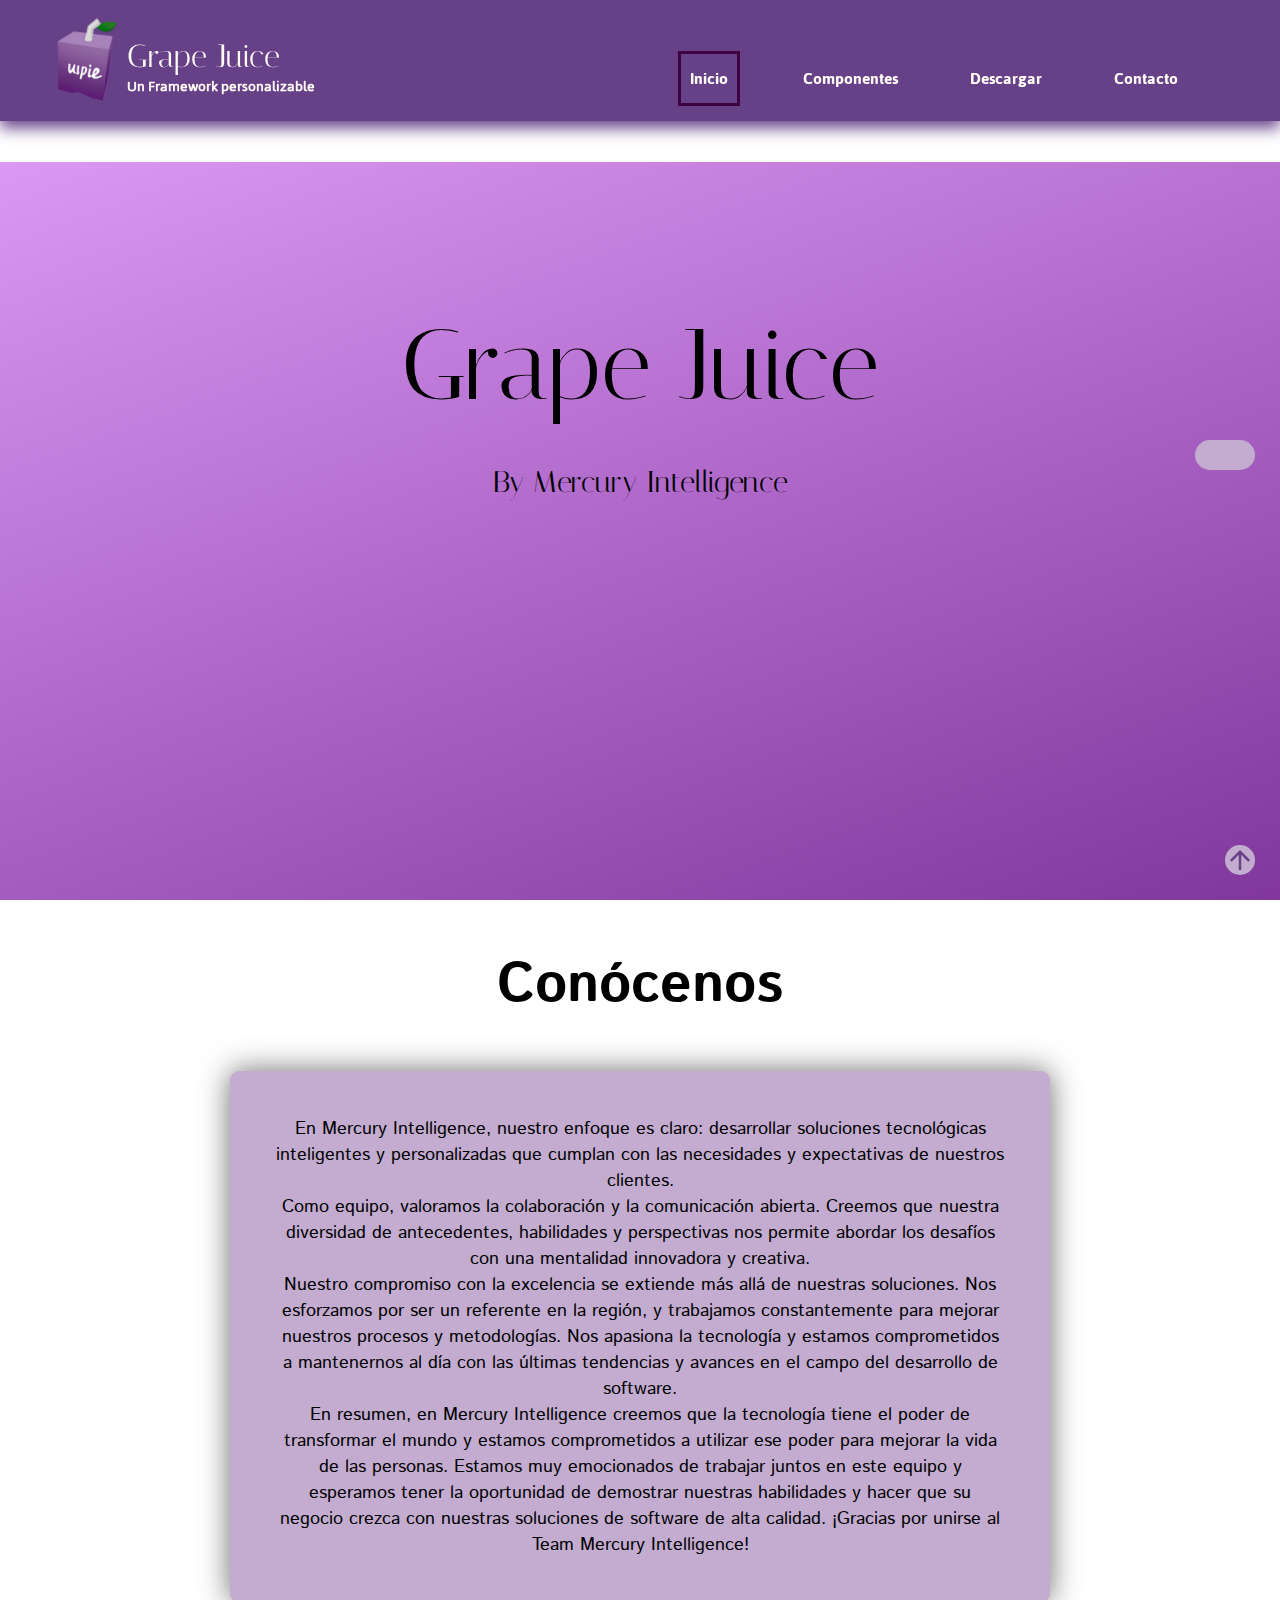
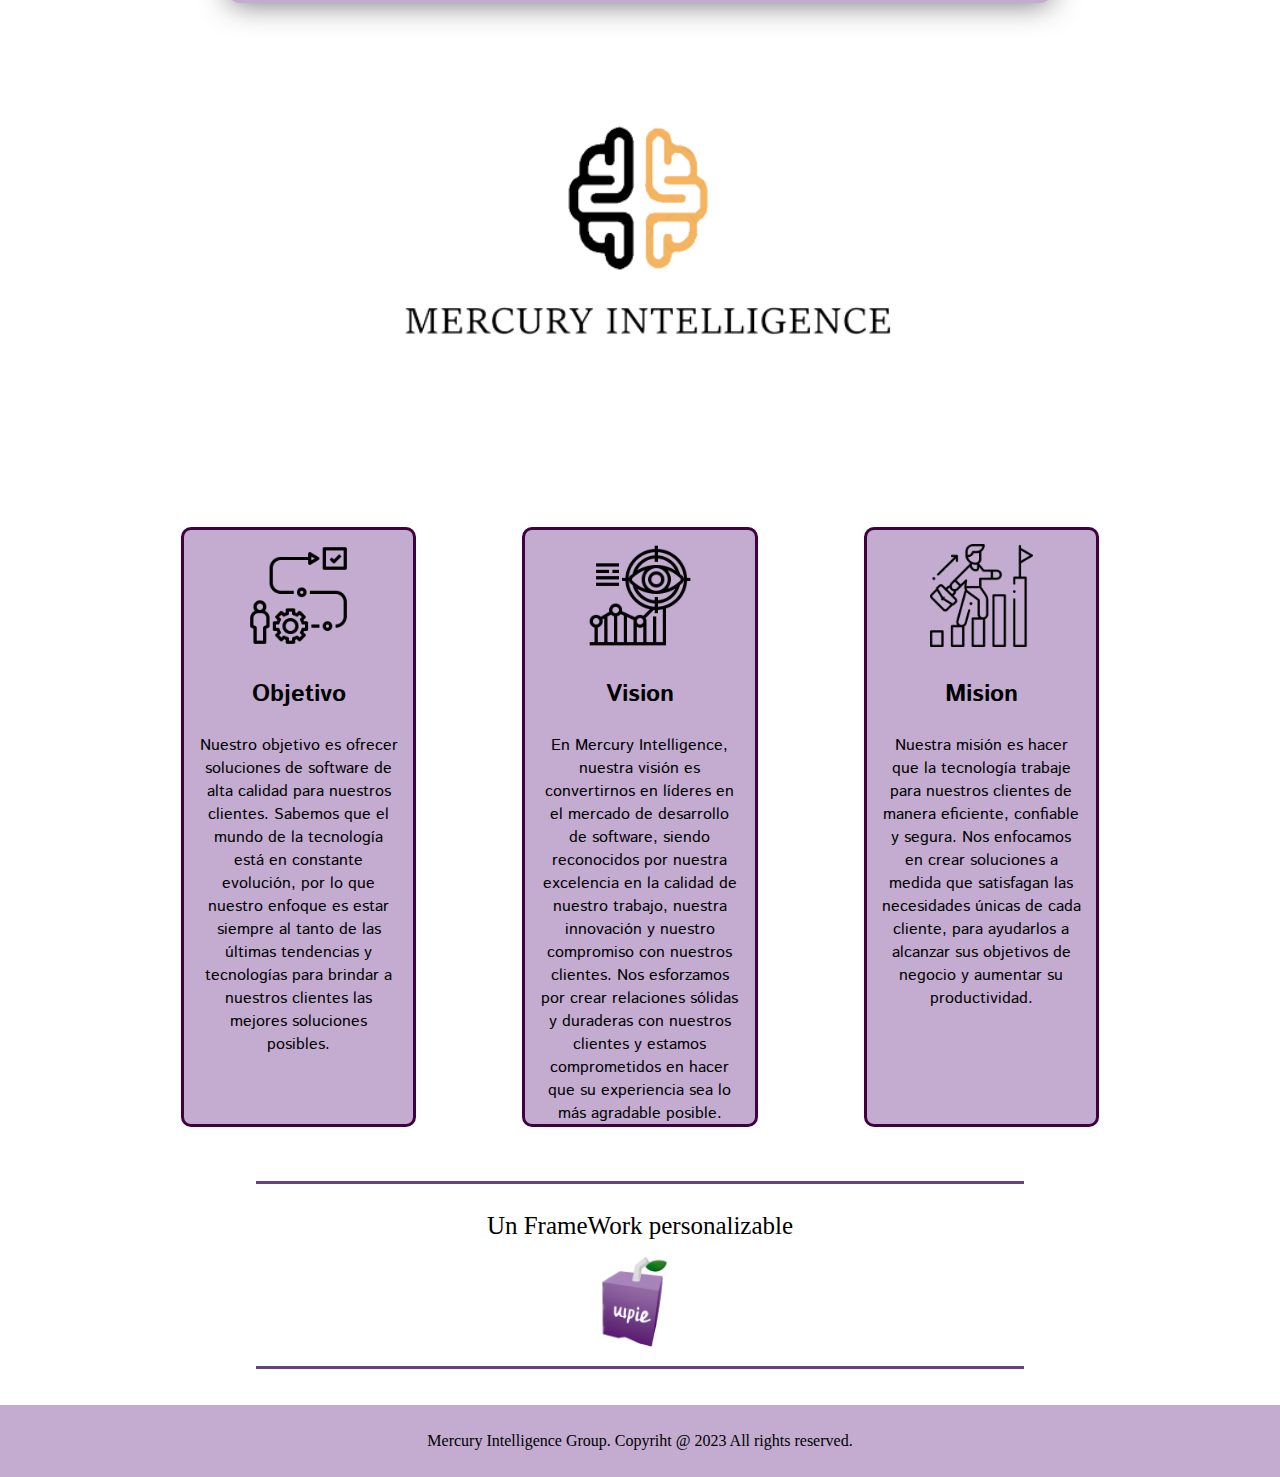
==== commit fabcfb2c: "21/03" ====
--- a/index.html
+++ b/index.html
@@ -75,7 +75,8 @@
             </p>
         </div> <br><br>
 
-        <div id="logoEquipo"><img src="assets/img/MercuryBSF.png" style="width: 40%;" ></div>
+        <div id="logoEquipo"><img src="assets/img/MercuryBSF.png" style="width: 40%;" id="equipo"></div>
+        
 
             <div class="info">
                 <div class="objetivo">
@@ -129,8 +130,8 @@
     <footer>
         <p>Mercury Intelligence Group. Copyriht @ 2023 All rights reserved.</p>
     </footer>
-
-    <script src="assets/scripts/jquery-latest.js"></script>
+    <script src="assets/scripts/anime.min.js"></script>
+    <script src="assets/scripts/jquery-latest.min.js"></script>
     <script src="assets/scripts/index.js"></script>
 </body>
 
--- a/assets/styles/style.css
+++ b/assets/styles/style.css
@@ -11,10 +11,11 @@
     font-weight: bold;
 
 }
+
 @font-face {
     font-family: Apartado;
     src: url(../fonts/Jaldi-Regular.ttf);
-    
+
 
 }
 
@@ -30,180 +31,207 @@
 
 }
 
-:root{
+:root {
     --Fuerte: #664187;
     --Bajo: #c3acd0;
     --Beige: #F7EFE5;
     --blanco: #FFFBF5;
-    --gris:#D9D9D9;
-    --headerDark:black;
-    --tituloDark:gray;
+    --gris: #D9D9D9;
+    --headerDark: #242224;
+    --tituloDark: gray;
     --fsizeContenido: 22px;
-    --fsizesubtitulos:26px;
-    
+    --fsizesubtitulos: 26px;
+
 }
 
 /*General*/
-*{
-    margin:0;
+* {
+    margin: 0;
     padding: 0;
     box-sizing: border-box;
     -moz-box-sizing: border-box;
     -o-box-sizing: border-box;
     -webkit-box-sizing: border-box;
     -ms-box-sizing: border-box;
-    
-   
-}
-
-header{
+
+
+}
+
+header {
     width: 100%;
     padding: 3vh;
     position: fixed;
-    text-align: right ;
-    background-color: var(--Fuerte) ;
-    color:var(--blanco);
+    text-align: right;
+    background-color: var(--Fuerte);
+    color: var(--blanco);
     box-shadow: 0 7px 15px var(--Fuerte);
     z-index: 10;
 
 }
-body.dark-mode header{
+
+body.dark-mode header {
     background-color: var(--headerDark);
 }
-header h1{
+
+header h1 {
     text-align: left;
     margin-bottom: -12px;
     margin-top: 10px;
 }
-aside{
+
+aside {
     width: 15vw;
     padding: 10vh;
     top: 18%;
     left: 60%;
     bottom: 1%;
-    position:fixed;
-    background-color:var(--Bajo);
+    position: fixed;
+    background-color: var(--Bajo);
     border-radius: 5px;
-    
-}
-#texto{
+
+}
+
+#texto {
     font-family: Titles;
     margin-left: 100px;
-    
-}
-#perso{
-   margin-left: 100px;
-   position: fixed;
-   margin-top: 10px;
-   font-family:Apartado;
-}
-#cono{
+
+}
+
+#perso {
+    margin-left: 100px;
+    position: fixed;
+    margin-top: 10px;
+    font-family: Apartado;
+}
+
+#cono {
     font-size: 55px;
 }
 
-#ul{
+#ul {
     font-family: Apartados;
     margin-inline-end: 50px;
     font-size: large;
 }
 
-nav ul li{
+nav ul li {
     display: inline-block;
 }
-nav ul li a{
+
+nav ul li a {
     margin-left: 50px;
     padding: 1vh;
-    text-decoration: none ;
+    text-decoration: none;
     font-weight: bolder;
-    color:var(--base);
-    font-size:1em ;
-    border-radius:0% ;
+    color: var(--base);
+    font-size: 1em;
+    border-radius: 0%;
     transition: background-color 1s, color 0.5s;
 
 }
 
-nav ul li a:hover{
+nav ul li a:hover {
     background-color: var(--Bajo);
     color: var(--Fuerte);
 }
 
- nav ul li #cajaIn{
-    
+nav ul li #cajaIn {
+
     border: solid rgb(63, 1, 63) 3px;
 }
-nav ul li #cajaIn:hover{
-    
+
+nav ul li #cajaIn:hover {
+
     border: solid var(--Bajo) 3px;
 }
- .btnMenu{
-   margin-left: 15px;
-   height: 200px;
-   width: 200px;
-   background-color: red;
-}
-
-.logo{
-    position:fixed;
+
+.btnMenu {
+    margin-left: 15px;
+    height: 200px;
+    width: 200px;
+    background-color: red;
+}
+
+.logo {
+    position: fixed;
     margin-top: -60px;
     margin-left: 10px;
 }
 
 
-main{
-    
+main {
+
     justify-content: center;
     padding-top: 18vh;
-    
-}
-
-.portada{
+
+}
+
+.portada {
     width: 100%;
     height: 82vh;
-    background: linear-gradient(160deg,rgba(215, 138, 243, 0.884),rgba(125, 49, 153, 0.973),rgba(62, 4, 70, 0.842),rgba(80, 5, 88, 0.829));
+    background: linear-gradient(160deg, rgba(215, 138, 243, 0.884), rgba(125, 49, 153, 0.973), rgba(62, 4, 70, 0.842), rgba(80, 5, 88, 0.829));
     background-size: 300% 300%;
-    position:flex;
+    position: flex;
     text-align: center;
     animation: fondoPortada 7s ease infinite;
 }
-@keyframes fondoPortada{
-    0%{background-position: 0 50%;}
-    50%{background-position: 100% 50%;}
-    100%{background-position: 0 50%;}
-}
-#logoEquipo{
-    text-align: center;  
-}
-#titulo{
+
+@keyframes fondoPortada {
+    0% {
+        background-position: 0 50%;
+    }
+
+    50% {
+        background-position: 100% 50%;
+    }
+
+    100% {
+        background-position: 0 50%;
+    }
+}
+
+#logoEquipo {
+    text-align: center;
+}
+
+#titulo {
     text-align: center;
     font-size: 100px;
     font-family: Titles;
-    font-style:bold;
-}
-#equipo{
+    font-style: bold;
+}
+
+#equipo {
     font-size: 30px;
     margin-top: 40px;
     font-family: Titles;
 }
-#imagen{
+
+#imagen {
     margin-top: 14px;
 }
-#conocenos{
-    font-family:Subtitulos;
-    text-align: center;
-}
-.info{
+
+#conocenos {
+    font-family: Subtitulos;
+    text-align: center;
+}
+
+.info {
     display: flex;
     justify-content: space-around;
     margin-bottom: 100px;
     margin-top: 3%;
     font-family: Subtitulos;
-    
+
     margin-left: 10%;
     margin-right: 10%;
     height: 500px;
-          
-}
-.info .objetivo, .mision, .vision{
+
+}
+
+.info .objetivo,
+.mision,
+.vision {
     font-family: Subtitulos;
     text-align: center;
     font-size: 99%;
@@ -212,44 +240,50 @@
     height: 120%;
     border-radius: 10px;
     background-color: var(--Bajo);
-    
-}
-.info .objetivo:hover, .mision:hover, .vision:hover{
+
+}
+
+.info .objetivo:hover,
+.mision:hover,
+.vision:hover {
     transform: scale(1.02, 1.02);
     cursor: pointer;
     box-shadow: 0 0 30px rgba(95, 93, 93, 0.911);
 }
 
-#parrafo{
+#parrafo {
     font-family: Texts;
     padding-left: 15px;
     padding-right: 15px;
 }
-#parrafoi{
+
+#parrafoi {
     font-family: Texts;
     text-align: center;
-   font-size: 18px;
+    font-size: 18px;
     background-color: var(--Bajo);
     margin-left: 18%;
     margin-right: 18%;
     border-radius: 9px;
-    padding: 45px; /* modifique para que el padding fuera en los cuatro lados y no solo a los lados */
-    box-shadow:0 0 30px rgba(95, 93, 93, 0.911) ;
-}
-#parrafoi:hover{
-    transform: scale(1.02,1.02);
-   
-    
-}
-
-#inicio{
+    padding: 45px;
+    /* modifique para que el padding fuera en los cuatro lados y no solo a los lados */
+    box-shadow: 0 0 30px rgba(95, 93, 93, 0.911);
+}
+
+#parrafoi:hover {
+    transform: scale(1.02, 1.02);
+
+
+}
+
+#inicio {
     text-align: center;
     margin: 5%;
 }
 
 
 /*Boton subida*/
-#btnUp{
+#btnUp {
     position: fixed;
     bottom: 25px;
     right: 25px;
@@ -257,35 +291,40 @@
     color: var(--Fuerte);
     background-color: var(--Bajo);
     border-radius: 50px;
-  }
-  #btnUp:hover{
+}
+
+#btnUp:hover {
     cursor: pointer;
     box-shadow: 0 7px 15px var(--complementary);
-  }
-footer{
+}
+
+footer {
     width: 100%;
     padding: 3vh;
-    text-align:center;
-    background-color:var(--Bajo);
+    text-align: center;
+    background-color: var(--Bajo);
     display: flexbox;
- 
-    
-}
-footer p{
+
+
+}
+
+footer p {
     font-size: var(--fsize);
-    
-}
-
-#by{
+
+}
+
+#by {
     text-align: center;
     font-size: 25px;
     margin-left: 20%;
     margin-right: 20%;
 }
-#hrform{
+
+#hrform {
     margin-top: 5%;
 }
-.sibe{
+
+.sibe {
     position: fixed;
     bottom: 430px;
     left: 5px;
@@ -295,53 +334,56 @@
     border-radius: 100%;
     cursor: pointer;
     width: 30px;
-    height:30px;
-    line-height:30px;
-    display:block;
-    text-align: center;
-  }
-  .sibe:hover{
+    height: 30px;
+    line-height: 30px;
+    display: block;
+    text-align: center;
+}
+
+.sibe:hover {
     cursor: pointer;
     box-shadow: 0 7px 15px var(--gris);
-  }
+}
 
 
 /*Modo oscuro*/
-.switch{
-  background: #34305B;
-  border-radius: 1000px;
-  border: none;
-  position: relative;
-  cursor: pointer;
-  display:flex;
-  outline:none;
-  position: fixed;
-  bottom: 430px;
-  right: 25px;
-  color: var(--Fuerte);
-  background-color: var(--Bajo);
-  
+.switch {
+    background: #34305B;
+    border-radius: 1000px;
+    border: none;
+    position: relative;
+    cursor: pointer;
+    display: flex;
+    outline: none;
+    position: fixed;
+    bottom: 430px;
+    right: 25px;
+    color: var(--Fuerte);
+    background-color: var(--Bajo);
+
 }
 
 
 .span {
-  width: 30px;
-  height:30px;
-  line-height:30px;
-  display:block;
-  background:none;
-   }
-
-   .dark-mode{
-      background-color: rgb(51, 4, 65);
-      color: white;
-    }
-  
-    .light-mode {
-      background-color: white;
-      color: black;
-    }
-    
+    width: 30px;
+    height: 30px;
+    line-height: 30px;
+    display: block;
+    background: none;
+}
+
+.dark-mode {
+    transition: background-color 1s, color 0.5s;
+    background-color: rgb(51, 4, 65);
+    color: white;
+}
+
+.light-mode {
+    transition: background-color 1s, color 0.5s;
+    background-color: white;
+    color: black;
+}
+
 
 /*  --------------------------------CONTACTO----------------------------------------- */
 
@@ -351,18 +393,18 @@
     font-family: Subtitulos;
 }
 
-.Integ{
+.Integ {
     width: 100%;
     max-width: 1200px;
     height: 480px;
     display: flex;
     flex-wrap: wrap;
     justify-content: center;
-    margin:auto;
+    margin: auto;
     margin-top: 10%;
 }
 
-.Integ .card{
+.Integ .card {
     width: 250px;
     height: 280px;
     border-radius: 9px;
@@ -372,40 +414,45 @@
     text-align: center;
     transition: all 0.25s;
 }
-.Integ .card:hover{
+
+.Integ .card:hover {
     transform: translateY(-15px);
     box-shadow: 0 12px 16px rgba(89, 12, 152, 0.2);
 }
 
-.Integ .card img{
+.Integ .card img {
     width: 200px;
     height: 250px;
 }
-.Integ .card h5{
+
+.Integ .card h5 {
     font-weight: 600;
 }
-.Integ .card p{
+
+.Integ .card p {
     padding: 0 1rem;
     font-size: 16px;
     font-weight: 300;
 }
-.Integ .card a{
+
+.Integ .card a {
     font-weight: 500;
     text-decoration: none;
     color: #3498db;
 }
-.Integ2{
+
+.Integ2 {
     width: 100%;
     max-width: 1200px;
     height: 300px;
     display: flex;
     flex-wrap: wrap;
     justify-content: center;
-    margin:auto;
+    margin: auto;
     margin-bottom: 4%;
 }
 
-.Integ2 .card{
+.Integ2 .card {
     width: 250px;
     height: 280px;
     border-radius: 9px;
@@ -416,28 +463,33 @@
     text-align: center;
     transition: all 0.25s;
 }
-.Integ2 .card:hover{
+
+.Integ2 .card:hover {
     transform: translateY(-15px);
     box-shadow: 0 12px 16px rgba(89, 12, 152, 0.2);
 }
 
-.Integ2 .card img{
+.Integ2 .card img {
     width: 200px;
     height: 250px;
 }
-.Integ2 .card h5{
+
+.Integ2 .card h5 {
     font-weight: 600;
 }
-.Integ2 .card p{
+
+.Integ2 .card p {
     padding: 0 1rem;
     font-size: 16px;
     font-weight: 300;
 }
-.Integ2 .card a{
+
+.Integ2 .card a {
     font-weight: 500;
     text-decoration: none;
     color: #3498db;
 }
+
 @import url('https://fonts.googleapis.com/css?family=Poppins:400,500,600,700&display=swap');
 
 .wrapper {
@@ -552,177 +604,213 @@
 .wrapper .chart-area:hover .tooltip:before {
     background: #504b92;
 }
-.redes{
+
+.redes {
     position: center;
 
 }
 
-.grid-conte{
+.grid-conte {
     /* display: grid; */
     /* gap:10px; */
-     grid-template-areas: 
-    "main"
-    "footer"; 
-}
-@media (min-width: 600px){
-.grid-conte{
-     grid-template-rows: 100px 50px auto 100px;
-     grid-template: "footer footer" 100px / 200px auto;
-}    
-}
-
-@media (min-width: 900px){
-    .grid-conte{
+    grid-template-areas:
+        "main"
+        "footer";
+}
+
+@media (min-width: 600px) {
+    .grid-conte {
+        grid-template-rows: 100px 50px auto 100px;
+        grid-template: "footer footer" 100px / 200px auto;
+    }
+}
+
+@media (min-width: 900px) {
+    .grid-conte {
         grid-template:
-        "main main mian" auto 
-        "footer footer footer"100px / 
-        200px auto 200px;
-    }
-}
-
-#home2{
+            "main main mian" auto "footer footer footer" 100px / 200px auto 200px;
+    }
+}
+
+#home2 {
     display: none;
-  }
-  
-  #cajaIn2{
+}
+
+#cajaIn2 {
     display: none;
-  }
-  
-  #des2{
+}
+
+#des2 {
     display: none;
-  }
-  
-  #cont2{
+}
+
+#cont2 {
     display: none;
-  }
-  
-  
-  @media screen and (max-width: 900px) {
-    #ul{
-      text-align: center;
-    }
-  
-    #home{
-      display: none;
-    }
-  
-    #home2{
-      display: block;
-      font-size: 25px;
-    }
-  
-    #cajaIn{
-      display: none;
-    }
-  
-    #cajaIn2{
-      display: block;
-      font-size: 25px;
-    }
-  
-    #des{
-      display: none;
-    }
-  
-    #des2{
-      display: block;
-      font-size: 25px;
-    }
-  
-    #cont{
-      display: none;
-    }
-  
-    #cont2{
-      display: block;
-      font-size: 25px;
-    }
-
-    #comp{
-        display: none;
-      }
-  
-  }
+}
+
+
+@media screen and (max-width: 900px) {
+    #ul {
+        text-align: center;
+    }
+
+    #home {
+        display: none;
+    }
+
+    #home2 {
+        display: block;
+        font-size: 25px;
+    }
+
+    #cajaIn {
+        display: none;
+    }
+
+    #cajaIn2 {
+        display: block;
+        font-size: 25px;
+    }
+
+    #des {
+        display: none;
+    }
+
+    #des2 {
+        display: block;
+        font-size: 25px;
+    }
+
+    #cont {
+        display: none;
+    }
+
+    #cont2 {
+        display: block;
+        font-size: 25px;
+    }
+
+    #comp {
+        display: none;
+    }
+
+}
+
 /*Media Queries*/
 
 /*Desktop*/
-@media screen and (min-width: 1000px ) {
-    .codigoResponsive{
+@media screen and (min-width: 1000px) {
+    .codigoResponsive {
         display: none;
     }
 }
 
 /*Tablet*/
-@media screen and (min-width: 720px) and (max-width: 1000px){
-    #perso, #texto{
-        display: none;
-    }
-    main{
-        display:fixed;
-    }
-
-    .portada{
+@media screen and (min-width: 720px) and (max-width: 1000px) {
+
+    #perso,
+    #texto {
+        display: none;
+    }
+
+    main {
+        display: fixed;
+    }
+
+    .portada {
         width: 100%;
         height: 90vh;
-        position:flex;
+        position: flex;
         text-align: center;
         margin-top: -12%;
     }
-    
-    #titulo{
+
+    #titulo {
         margin-top: 30%;
         text-align: center;
         font-size: 100px;
         font-family: Titles;
-        font-style:bold;
-    }
-    #equipo{
+        font-style: bold;
+    }
+
+    #equipo {
         font-size: 30px;
         margin-top: 40px;
         font-family: Titles;
     }
-    
-    .switch{
-        display:flex;
-        outline:none;
+
+    .switch {
+        display: flex;
+        outline: none;
         position: fixed;
         bottom: 990px;
         right: 25px;
-      }
-      .sibe{
-        display:flex;
-        outline:none;
+    }
+
+    .sibe {
+        display: flex;
+        outline: none;
         position: fixed;
         bottom: 990px;
         right: 75px;
-      }
-      #by{
+    }
+
+    #uno,
+    #dos,
+    #tres,
+    #cuatro {
+        position: flex;
+        top: 0;
+        left: 0;
+        width: 80%;
+        height: 50vh;
+        margin-left: 13%;
+        pointer-events: none;
+    }
+
+    #btn1,
+    #btn2,
+    #btn3,
+    #btn4 {
+        position: flex;
+        top: 40%;
+        margin-top: 4%;
+        margin-right: 15%;
+    }
+
+    #by {
         margin-top: 10%;
-      }
-    .redes{
+    }
+
+    .redes {
         margin-top: 25%;
         margin-left: 12.5%;
         position: relative;
         display: flex;
     }
-    #logo{
+
+    #logo {
         margin-left: 0;
         margin-top: -4%;
     }
-    
-    main{
-        display:flexbox;
-    }
-    .info{
+
+    main {
+        display: flexbox;
+    }
+
+    .info {
         display: inline-block;
         margin-bottom: 5%;
         margin-top: 3%;
         margin-left: 10%;
         margin-right: 10%;
         height: 250px;
-              
-    }
-    .info .objetivo, .mision, .vision{
+
+    }
+
+    .info .objetivo,
+    .mision,
+    .vision {
         font-family: Subtitulos;
         text-align: in;
         font-size: 99%;
@@ -733,41 +821,49 @@
         background-color: var(--Bajo);
         margin-bottom: 2%;
     }
-    #parrafo{
+
+    #parrafo {
         font-family: Texts;
         margin-top: 7%;
     }
-    #textOb{
+
+    #textOb {
         margin-top: 5%;
     }
-    #imagen{
-        display: none;
-    }
+
+    #imagen {
+        display: none;
+    }
+
     .codigo {
-       display: none;
-      }
-      
-      .mdl-action {
-       display: none;
-      }
-      #hrbtn{
-        display: none;
-      }
-    footer{
+        display: none;
+    }
+
+    .mdl-action {
+        display: none;
+    }
+
+    #hrbtn {
+        display: none;
+    }
+
+    footer {
         justify-content: center;
         margin-top: 30%;
     }
-    .Integ{
+
+    .Integ {
         width: 100%;
         max-width: 1200px;
         height: 700px;
         display: flex;
         flex-wrap: wrap;
         justify-content: center;
-        margin:auto;
+        margin: auto;
         margin-top: 10%;
     }
-    .Integ2{
+
+    .Integ2 {
         width: 100%;
         max-width: 1200px;
         height: 300px;
@@ -777,49 +873,56 @@
         margin-top: 5%;
         margin-bottom: 2%;
     }
-    .codigoResponsive{
+
+    .codigoResponsive {
         margin-top: 5%;
     }
 }
 
 /*Moviles*/
 @media screen and (min-width: 280px) and (max-width: 720px) {
-    #perso, #texto{
-        display: none;
-    }
-    main{
-        display:fixed;
-    }
-
-    .portada{
+
+    #perso,
+    #texto {
+        display: none;
+    }
+
+    main {
+        display: fixed;
+    }
+
+    .portada {
         width: 100%;
         height: 90vh;
-        position:flex;
+        position: flex;
         text-align: center;
         margin-top: -12%;
     }
-    
-    #titulo{
+
+    #titulo {
         margin-top: 30%;
         text-align: center;
         font-size: 50px;
         font-family: Titles;
-        font-style:bold;
-    }
-    #equipo{
+        font-style: bold;
+    }
+
+    #equipo {
         font-size: 30px;
         margin-top: 40px;
         font-size: 20px;
         font-family: Titles;
     }
-    .botones{
+
+    .botones {
         display: inline-block;
         margin-bottom: 5%;
         margin-top: 3%;
         margin-left: 10%;
         margin-right: 10%;
     }
-    .redondoBtn{
+
+    .redondoBtn {
         display: inline-block;
         margin-bottom: 5%;
         margin-top: 3%;
@@ -827,56 +930,69 @@
         margin-right: 10%;
         position: flex;
     }
-    #redondoAzul, #redondoVerde, #cuadradoTres, #cuadradoSiete{
-        display: none;
-    }
-    .cuadradoBtn{
-        display:inline;
+
+    #redondoAzul,
+    #redondoVerde,
+    #cuadradoTres,
+    #cuadradoSiete {
+        display: none;
+    }
+
+    .cuadradoBtn {
+        display: inline;
         margin-bottom: 5%;
         margin-top: 3%;
         margin-left: 10%;
         margin-right: 10%;
         position: flex;
     }
-    .switch{
-        display:flex;
-        outline:none;
+
+    .switch {
+        display: flex;
+        outline: none;
         position: fixed;
-        bottom:78%;
+        bottom: 78%;
         right: 25px;
-      }
-      .sibe{
-        display:flex;
-        outline:none;
+    }
+
+    .sibe {
+        display: flex;
+        outline: none;
         position: fixed;
         bottom: 78%;
         right: 5px;
-      }
-      #by{
+    }
+
+    #by {
         margin-top: 35%;
-      }
-
-    .redes{
-        display: none;
-    }
-    #logo{
+    }
+
+    .redes {
+        display: none;
+    }
+
+    #logo {
         margin-left: 0;
         margin-top: -4%;
     }
-    
-    main{
-        display:flexbox;
-    }
-    .info{
+
+    main {
+        display: flexbox;
+    }
+
+    .info {
         display: inline-block;
         margin-bottom: 5%;
         margin-top: 3%;
         margin-left: 10%;
         margin-right: 10%;
         height: 250px;
-              
-    }
-    .info .objetivo, .mision, .vision{
+
+    }
+
+    .info .objetivo,
+    .mision,
+    .vision {
         font-family: Subtitulos;
         text-align: in;
         font-size: 80%;
@@ -887,41 +1003,49 @@
         background-color: var(--Bajo);
         margin-bottom: 2%;
     }
-    #parrafo{
+
+    #parrafo {
         font-family: Texts;
         margin-top: -5%;
     }
-    #textOb{
+
+    #textOb {
         margin-top: 5%;
     }
-    #imagen{
-        display: none;
-    }
+
+    #imagen {
+        display: none;
+    }
+
     .codigo {
         display: none;
-      }
-      
-      .mdl-action {
-        display: none;
-      }
-      #hrbtn{
-        display: none;
-      }
-    footer{
+    }
+
+    .mdl-action {
+        display: none;
+    }
+
+    #hrbtn {
+        display: none;
+    }
+
+    footer {
         justify-content: center;
         margin-top: 30%;
     }
-    .Integ{
+
+    .Integ {
         width: 100%;
         max-width: 1200px;
         height: 1300px;
         display: flex;
         flex-wrap: wrap;
         justify-content: center;
-        margin:auto;
+        margin: auto;
         margin-top: 10%;
     }
-    .Integ2{
+
+    .Integ2 {
         width: 100%;
         max-width: 1200px;
         height: 500px;
@@ -931,8 +1055,8 @@
         margin-top: 5%;
         margin-bottom: 2%;
     }
-    .codigoResponsive{
+
+    .codigoResponsive {
         margin-top: 5%;
     }
-}
-   +}